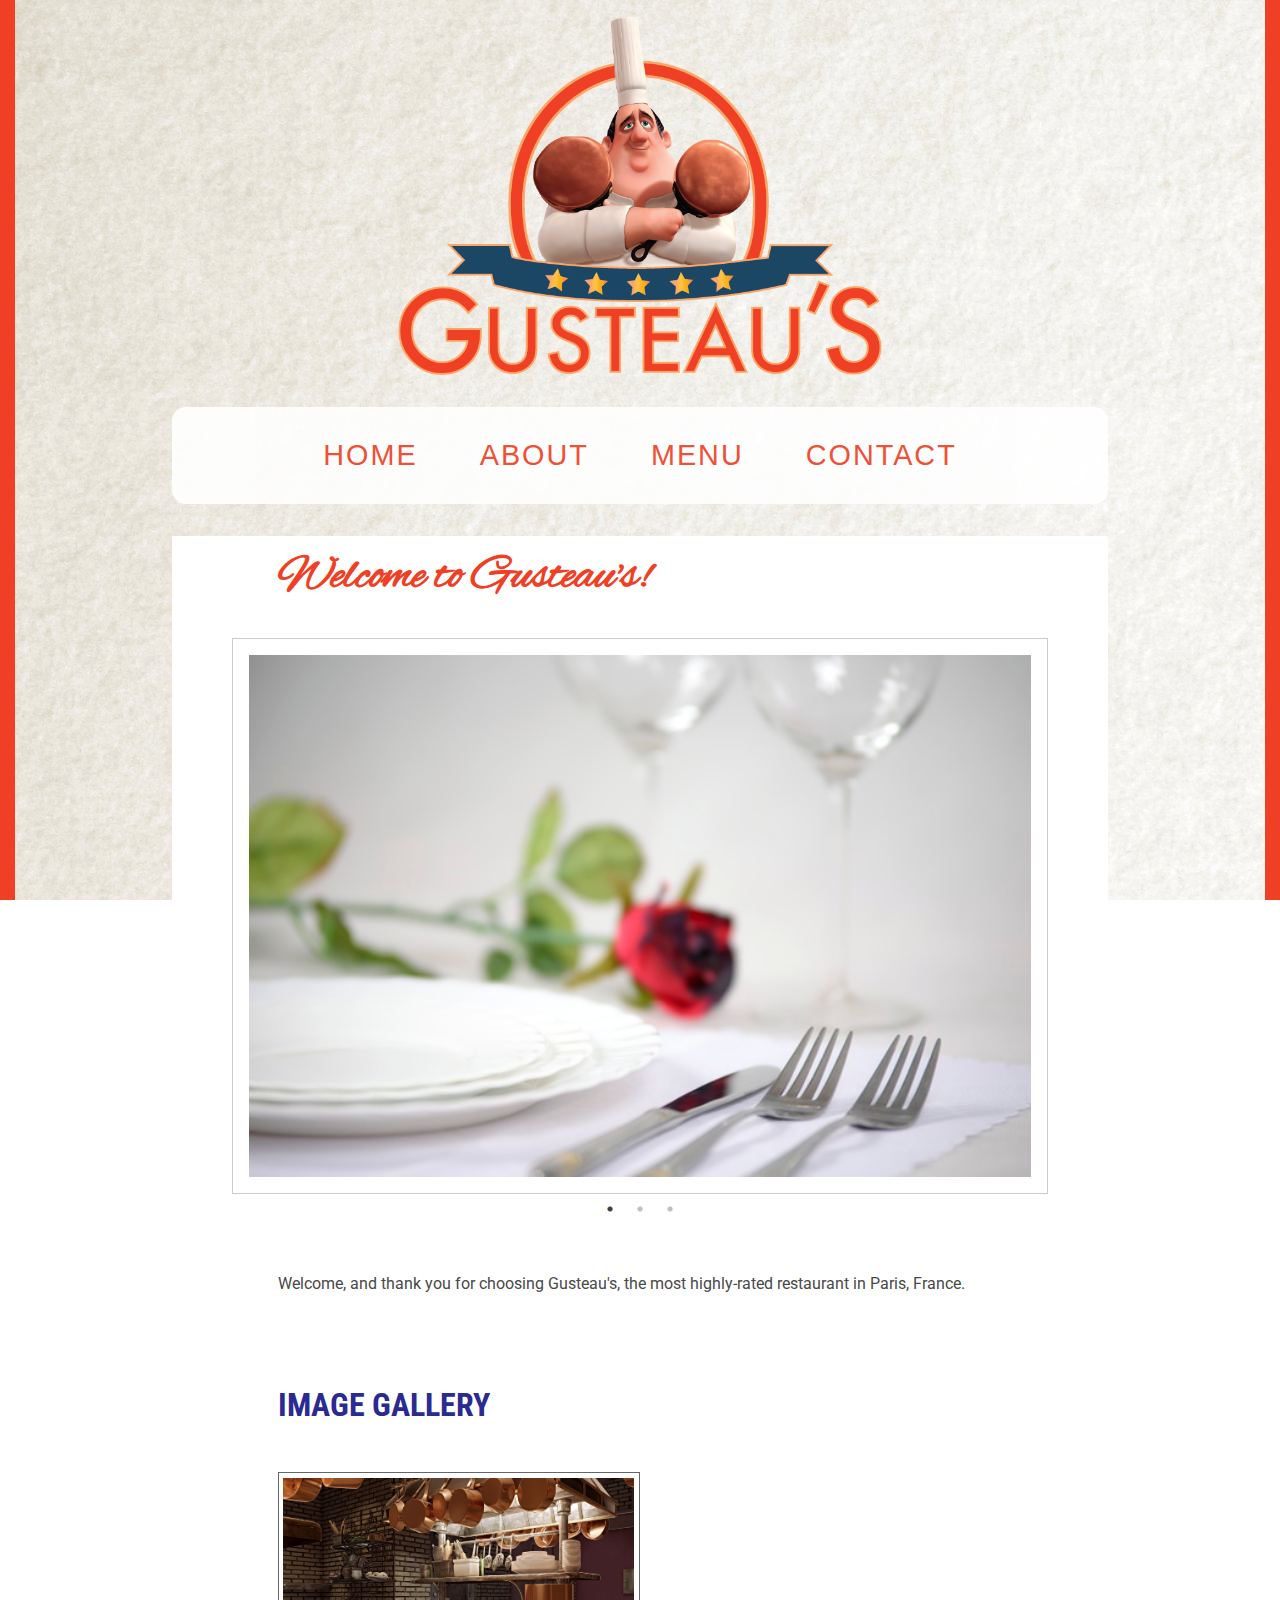
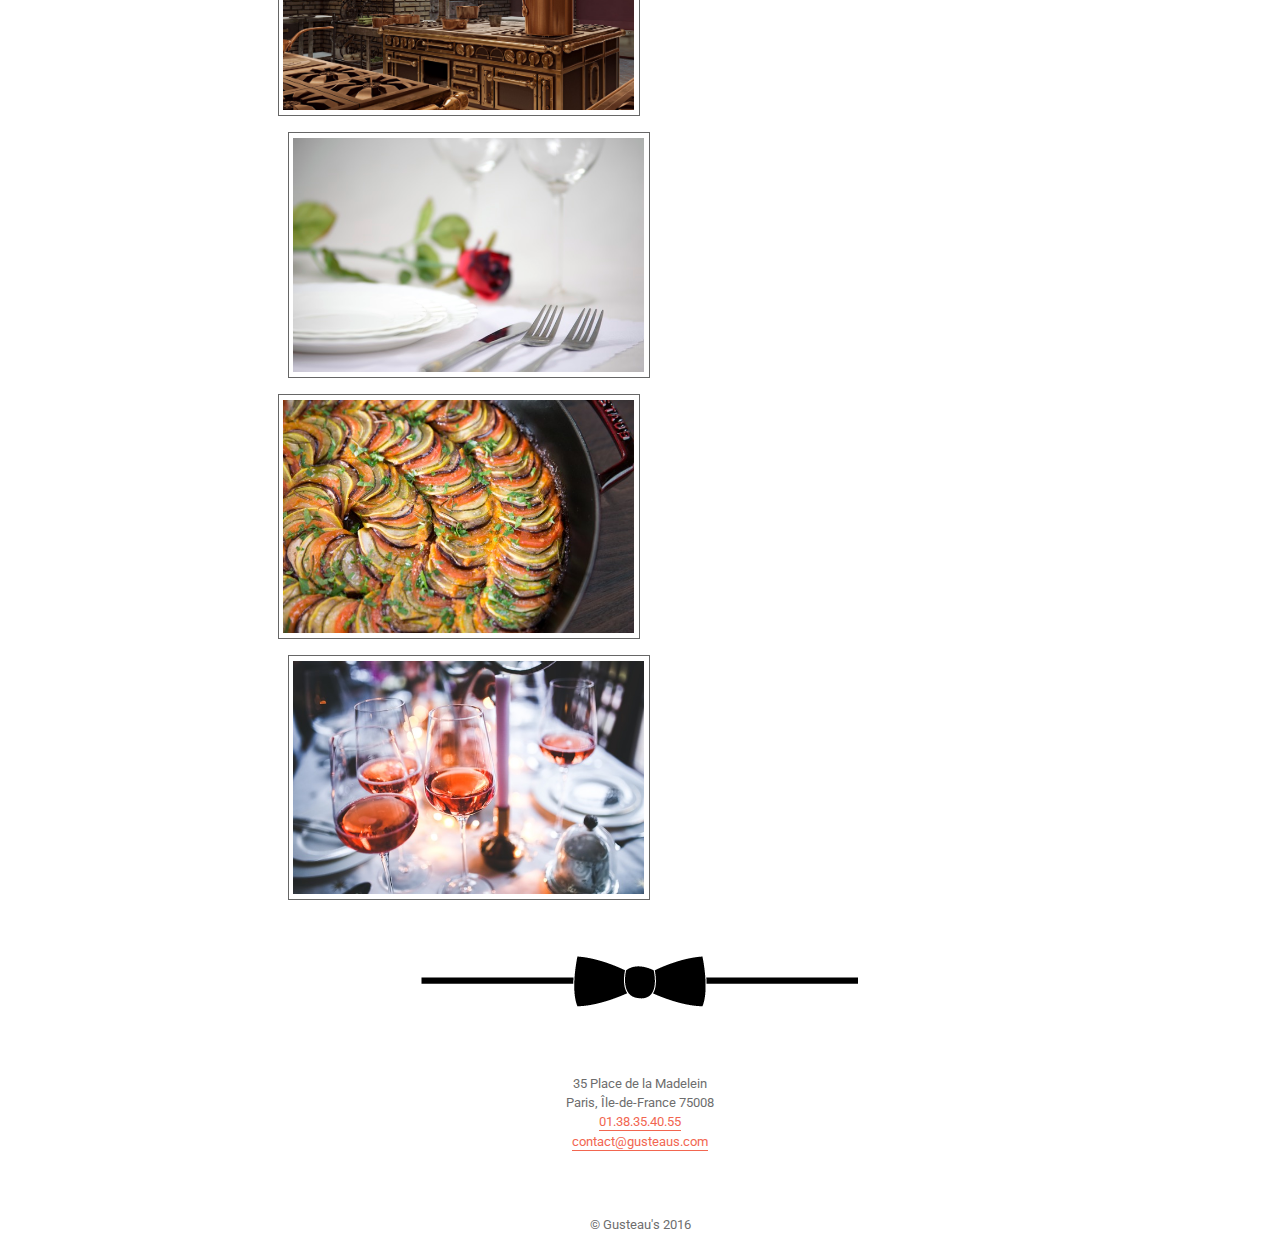
==== index.html @ 8653f1c6 "Add fontawesome, and create social media icons" ====
<!doctype html>
<html lang="en">
<head>
    <meta charset="utf-8">
    <title>Welcome to Gusteau's!</title>
    <meta name="description" content="">
    <meta name="viewport" content="width=device-width, initial-scale=1">

    <link href="https://fonts.googleapis.com/css?family=Roboto%7CRoboto+Condensed" rel="stylesheet">
    <link rel="stylesheet" href="css/vendor/normalize.min.css">
    <link rel="stylesheet" href="css/slick.css">
    <link rel="stylesheet" href="css/slick-theme.css">
    <link rel="stylesheet" href="css/font-awesome.min.css">
    <link rel="stylesheet" href="css/main.css">
</head>
<body>
    <!-- Full Width Colors -->
    <div id="left"></div>
    <div id="right"></div>
    <!-- End Full Width Colors -->
    <!-- Begin Header Wrapper -->
    <div class="headerwrapper">
        <header>
            <img class="logo" src="img/gusteaulogo.png" alt="Gusteau's Logo" title="Gusteau's Logo" />
            <h1 class="visuallyhidden">Gusteau's Fine Dining</h1>
        </header>
    </div>
    <!-- End Header Wrapper -->
    <!-- Begin Main Content Wrapper -->
    <div class="wrapper">
        <nav>
            <h2 class="visuallyhidden">Navigation</h2>
            <ul>
                <li><a href="index.html">Home</a></li>
                <li><a href="about.html">About</a></li>
                <li><a href="menu.html">Menu</a></li>
                <li><a href="contact.html">Contact</a></li>
            </ul>
        </nav>
        <main>
            <section class="copy">
                <h2>Welcome to Gusteau's!</h2>
            </section>
            <section>
                <h3 class="visuallyhidden">Image Gallery</h3>
                <div class="image-slider">
                    <div><img class="full" src="img/tablesetup.jpeg" alt="Inside Gusteau's kitchen" title="Inside Gusteau's kitchen" /></div>
                    <div><img class="full" src="img/ratatouille.jpg" alt="Inside Gusteau's kitchen" title="Inside Gusteau's kitchen" /></div>
                    <div><img class="full" src="img/wine-on-table.jpg" alt="Inside Gusteau's kitchen" title="Inside Gusteau's kitchen" /></div>
                </div>
            </section>
            <section class="copy">
                <p>Welcome, and thank you for choosing Gusteau's, the most highly-rated restaurant in Paris, France.</p>
            </section>
            <section class="images group">
                <h3>Image Gallery</h3>
                <article>
                    <h3 class="visuallyhidden">Inside Gusteau's kitchen</h3>
                    <img src="img/kitchen.jpg" alt="Inside Gusteau's kitchen" title="Inside Gusteau's kitchen" />
                </article>
                <article>
                    <h4 class="visuallyhidden">Beautiful table spread</h4>
                    <img class="rightimg" src="img/tablesetup.jpeg" alt="Elegantly set table" title="Elegantly set table" />
                </article>
                <article>
                    <h4 class="visuallyhidden">The famous Ratatouille</h4>
                    <img src="img/ratatouille.jpg" alt="Gusteau's best known dish, Ratatouille" title="Gusteau's best known dish, Ratatouille" />
                </article>
                <article>
                    <h4 class="visuallyhidden">Assortment of wines</h4>
                    <img class="rightimg" src="img/wine-on-table.jpg" alt="Wine glasses on a table" title="Wine glasses on a table" />
                </article>
            </section>
            <section>
                <h3 class="visuallyhidden">Bowtie Separator</h3>
                <img class="bowtie" src="img/bowtie.png" alt="Bowtie illustration" title="Bowtie illustration"/>
            </section>
        </main>
        <footer>
            <p class="footer-content">35 Place de la Madelein</p>
            <p class="footer-content">Paris, Île-de-France 75008</p>
            <p class="footer-content"><a href="tel:01.38.35.40.55">01.38.35.40.55</a></p>
            <p class="footer-content"><a href="#">contact@gusteaus.com</a></p>

            <ul>
                <li><a href="http://www.facebook.com"><i class="fa fa-facebook-official fa-3x"></i></a></li>
                <li><a href="http://www.twitter.com"><i class="fa fa-twitter-square fa-3x"></i></a></li>
                <li><a href="http://www.instagram.com"><i class="fa fa-instagram fa-3x"></i></a></li>
            </ul>

            <p>&copy; Gusteau's 2016</p>
        </footer>
    </div>
    <!-- End Main Content Wrapper -->


    <script src="js/jquery-3.1.0.min.js"></script>
    <script src="js/jquery.mixitup.js"></script>
    <script src="js/slick.min.js"></script>
    <script src="js/main.js"></script>
</body>
</html>
---- css/main.css ----
/* Colors:

Red: #ef4025
Dark Copper: #ba553a
Light Copper: #f58c66
Blue: #2a2a92

*/

html {
    box-sizing: border-box;
}

*,
*::before,
*::after {
    box-sizing: inherit;
}

@font-face {
    font-family: Alex;
    src: url("../fonts/AlexBrush-Regular.ttf");
}

body {
    background-image: url("../img/paper-bg.jpg");
    background-attachment: fixed;
}

.visuallyhidden {
    border: 0;
    clip: rect(0 0 0 0);
    height: 1px;
    margin: -1px;
    overflow: hidden;
    padding: 0;
    position: absolute;
    width: 1px;
}

.group::after {
    content: '';
    display: block;
    clear: both;
}

h2 {
    font-family: Alex;
    font-size: 4em;
    color: #ef4025;
    text-align: center;
    margin: 0;
}

@media all and (min-width: 600px) {
    h2 {
        font-size: 3em;
        text-align: left;
    }
}

h3 {
    font-family: "Roboto Condensed", sans-serif;
    text-transform: uppercase;
    color: #2a2a92;
    font-size: 2em;
    padding-top: 10px;
    text-align: center;
}

@media all and (min-width: 1100px) {
    h3 {
        text-align: left;
    }
}

h4 {
    font-family: "Roboto Condensed", sans-serif;
    text-transform: uppercase;
    color: #2a2a92;
    font-size: 1.3em;
    padding-top: 10px;
    text-align: center;
}

@media all and (min-width: 600px) {
    h4 {
        text-align: left;
    }
}

p {
    font-family: "Roboto", sans-serif;
    line-height: 1.5;
    color: #494949;
}

/******** Links ********/

a {
    color: #ef4025;
    text-decoration: none;
    border-bottom: 1px solid #ef4025;
    padding-bottom: 1px;
}

a:hover {
    color: #ba553a;
    border-bottom: 3px solid #ba553a;
}

/******** Wrappers ********/

.headerwrapper {
    width: 100%;
    margin-top: 1em;
}

.wrapper {
    max-width: 1000px;
    margin: auto;
}

/******** Logo ********/

.logo {
    max-width: 500px;
    width: 100%;
    display: block;
    margin: auto;
    padding: 0 0.5em;
}

/******** Navigation ********/

nav {
    margin: 40px 0 0 0;
    background-color: #ffffff;
    text-align: center;
    opacity: 0.9;
    border-radius: 14px;
    margin: 0.5em;
}

@media all and (min-width: 600px) {
    nav {
        margin: 2em;
    }
}

nav ul {
    list-style-type: none;
    padding-left: 0;
}

@media all and (min-width: 600px) {
    nav ul {
        padding: 2em 0 2em 0;
    }
}

nav ul li {
    font-size: 1.5em;
    letter-spacing: 1px;
    text-transform: uppercase;
    padding: 0.5em;
}

@media all and (min-width: 600px) {
    nav ul li {
        display: inline;
    }
}

@media all and (min-width: 1100px) {
    nav ul li {
        font-size: 1.8em;
        font-weight: 300;
        letter-spacing: 2px;
    }
}

nav a {
    border: none;
    padding: 0 0.5em 0 0.5em;
    transition: all 0.1s ease-in-out;
}

nav a:hover {
    border: none;
    background-color: #cccccc;
    padding-top: 1em;
    padding-bottom: 1em;
}

/******** Main Content ********/

main {
    background-color: #ffffff;
    max-width: 1000px;
    padding: 10px 15px;
    margin: 0.5em;
}

@media all and (min-width: 600px) {
    main {
        margin: 2em;
    }
}

section {
    width: 90%;
    margin: auto;
}

section + section {
    padding-top: 2em;
}

@media all and (min-width: 850px) {
    .copy {
        width: 80%;
    }
}

.images {
    width: 80%;
    margin: auto;
}

.images article img {
    max-width: 500px;
    border: 1px #666666 solid;
    padding: 0.3em;
    width: 100%;
}

.bowtie {
    display: block;
    max-width: 500px;
    width: 100%;
    margin: auto;
}

@media all and (min-width: 600px) {
    .images article img {
        max-width: 100%;
        border: 1px #666666 solid;
        padding: 0.3em;
        margin-top: 1em;
        width: 100%;
    }
}

@media all and (min-width: 1000px) {
    .images article img {
        max-width: 375px;
        border: 1px #666666 solid;
        padding: 0.3em;
        float: left;
        width: 50%;
        margin-top: 1em;
    }
    .rightimg {
        margin-left: 10px;
    }
}

/******** Footer ********/

footer {
    background-color: #ffffff;
    text-align: center;
    margin: 0.5em;
    opacity: 0.8;
    font-size: 0.8em;
}

.footer-content {
    padding: 0;
    margin: 0;
}

footer ul {
    list-style-type: none;
    padding-left: 0;
}

footer ul li {
    display: inline;
    padding: 0 5px;
}

footer ul li a {
    color: #ba553a;
    border: none;
}

footer ul li a:hover {
    color: #f58c66;
    border: none;
}

/******** Button ********/

.buttonwrapper {
    padding-top: 1em;
    display: inline-block;
}

.button {
    padding-top: 1em;
    display: inline-block;
}

.button + .button {
    padding-left: 1.5em;
}

.button a,
input[type=submit] {
    background-color: #eeeeee;
    border: 3px solid #ba553a;
    text-decoration: none;
    text-transform: uppercase;
    padding: 0.6em 2em;
    color: #ba553a;
    letter-spacing: 1px;
}

.button a:hover,
input[type=submit]:hover {
    border: 3px solid #f58c66;
    background-color: #f58c66;
    color: white;
}

input[type=submit] {
    max-width: 200px;
    margin: auto;
    margin-top: 20px;
}

/******** Full-width Colors ********/

#left,
#right {
    background: none;
}

@media all and (min-width: 1100px) {
    #left,
    #right {
        background: #ef4025;
        position: fixed;
        top: 0;
        bottom: 0;
        width: 15px;
    }

    #left {
        left: 0;
    }

    #right {
        right: 0;
    }
}

/********* INDEX ONLY *********/

.image-slider img {
    border: 1px solid #cccccc;
    padding: 1em;
}

.full {
    width: 100%;
}

/********* ABOUT PAGE *********/

.photo {
    width: 100%;
}

@media all and (min-width: 600px) {
    .photo {
        max-width: 300px;
        float: right;
        padding: 10px;
        border: 1px solid #cccccc;
        margin-left: 20px;
    }
}

figure img {
    border: 1px #cccccc solid;
    padding: 10px;
    width: 100%;
}

figcaption {
    margin: 1em 0;
    text-align: center;
    font-style: italic;
}

/********* CONTACT PAGE *********/

.hours {
    font-family: "Roboto", sans-serif;
    line-height: 1.5;
    color: #494949;
}

form {
    width: 100%;
    margin: auto;
    max-width: 500px;
    border: 1px solid #cccccc;
    padding: 20px;
    margin-bottom: 2em;
}

label {
    margin-bottom: 5px;
}

form input,
form textarea {
    display: block;
    margin: 5px 0 10px 0;
    border: 1px solid #cccccc;
    padding: 10px;
    width: 100%;
}

/********* MENU PAGE *********/

.menu-name {
    text-align: center;
}

.menu-price {
    text-align: center;
}

@media all and (min-width: 1100px) {
    .menu-name {
        float: left;
    }

    .menu-price {
        float: right;
    }
}

.name {
    float: left;
    font-weight: 300;
    font-family: "Roboto Condensed", sans-serif;
    text-transform: uppercase;
    font-size: 1.2em;
}

.price {
    float: right;
    font-family: "Roboto Condensed", sans-serif;
    font-size: 1.2em;
}

.food-desc {
    clear: both;
    max-width: 80%;
}


/****** MIX IT UP MENU ******/

/* overall container */

.mix-it-up-container {
    padding: 2%;
}

.mix-it-up-container label {
    font-family: "Roboto", sans-serif;
    font-weight: 300;
    text-align: center;
    margin: 1em 0.4em 0 0;
    display: block;
    padding-bottom: 1em;
}

.mix-it-up-container button {
    display: inline-block;
    padding: 0.4em 0.8em;
    margin-bottom: 0.4em;
    background: #666666;
    border: 0;
    color: #dddddd;
    font-weight: 300;
    border-radius: 4px;
    cursor: pointer;
}

@media all and (min-width: 600px) {
    .mix-it-up-container button {
        font-size: 1.3em;
    }
}

@media all and (min-width: 1100px) {
    .mix-it-up-container button {
        font-size: 1.15em;
    }
}

.mix-it-up-container button.active {
    background: red;
}

.mix-it-up-container button:focus {
    outline: 0 none;
}

/* individual categories */

.drinks {
    border-right: 4px solid gold;
}

.wine {
    border-right: 4px solid red;
}

.appetizers {
    border-right: 4px solid green;
}

.entrees {
    border-right: 4px solid blue;
}

.desserts {
    border-right: 4px solid brown;
}

/* container for the content */

.mix-it-content-container {
    padding: 2% 2% 0;
    text-align: justify;
    background: #eaeaea;
}

.mix-it-content-container .mix,
.mix-it-content-container .gap {
    display: inline-block;
    width: 49%;
    height: auto;
}

.mix-it-content-container .mix {
    padding: 1%;
    background: #ffffff;
    border-radius: 15px;
    margin-bottom: 2%;
    display: none;
}

@media all and (min-width: 420px) {
    .mix-it-content-container .mix,
    .mix-it-content-container .gap {
        width: 32%;
    }
}

@media all and (min-width: 640px) {
    .mix-it-content-container .mix,
    .mix-it-content-container .gap {
        width: 23.5%;
    }
}
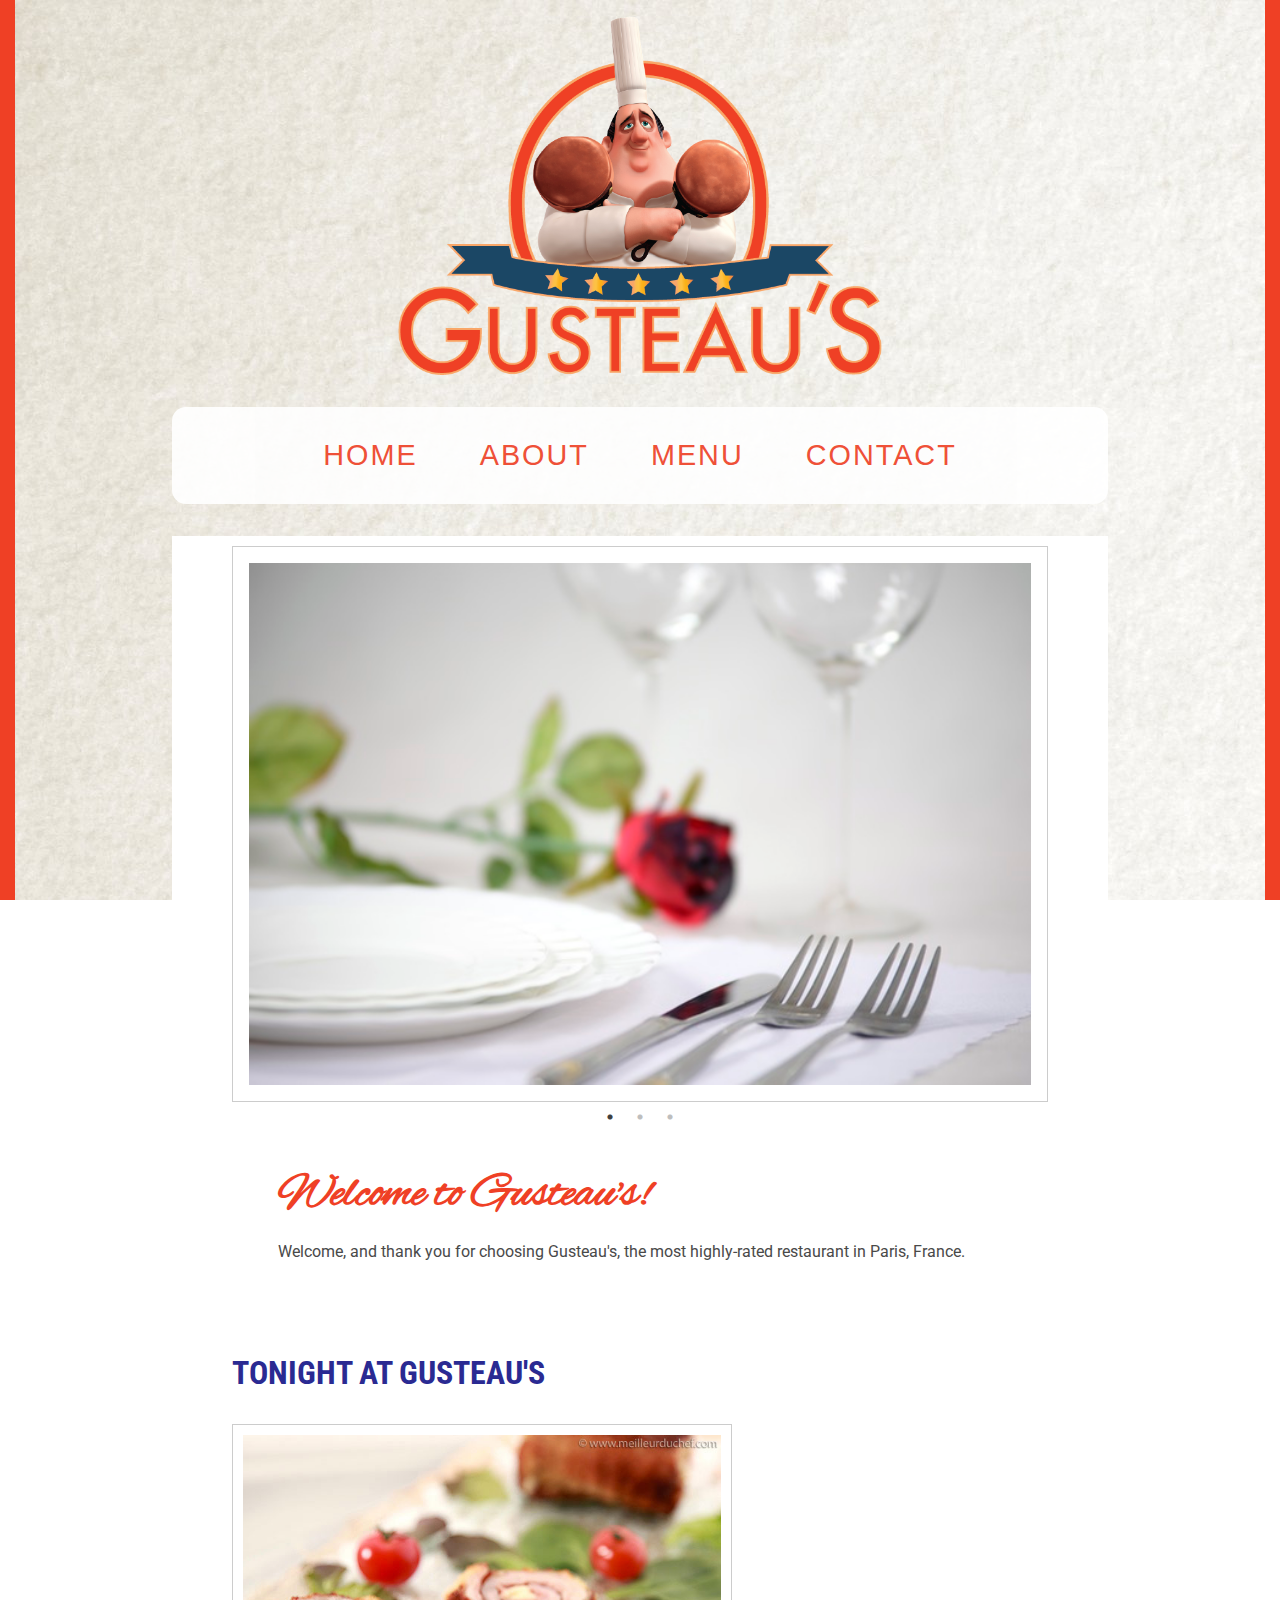
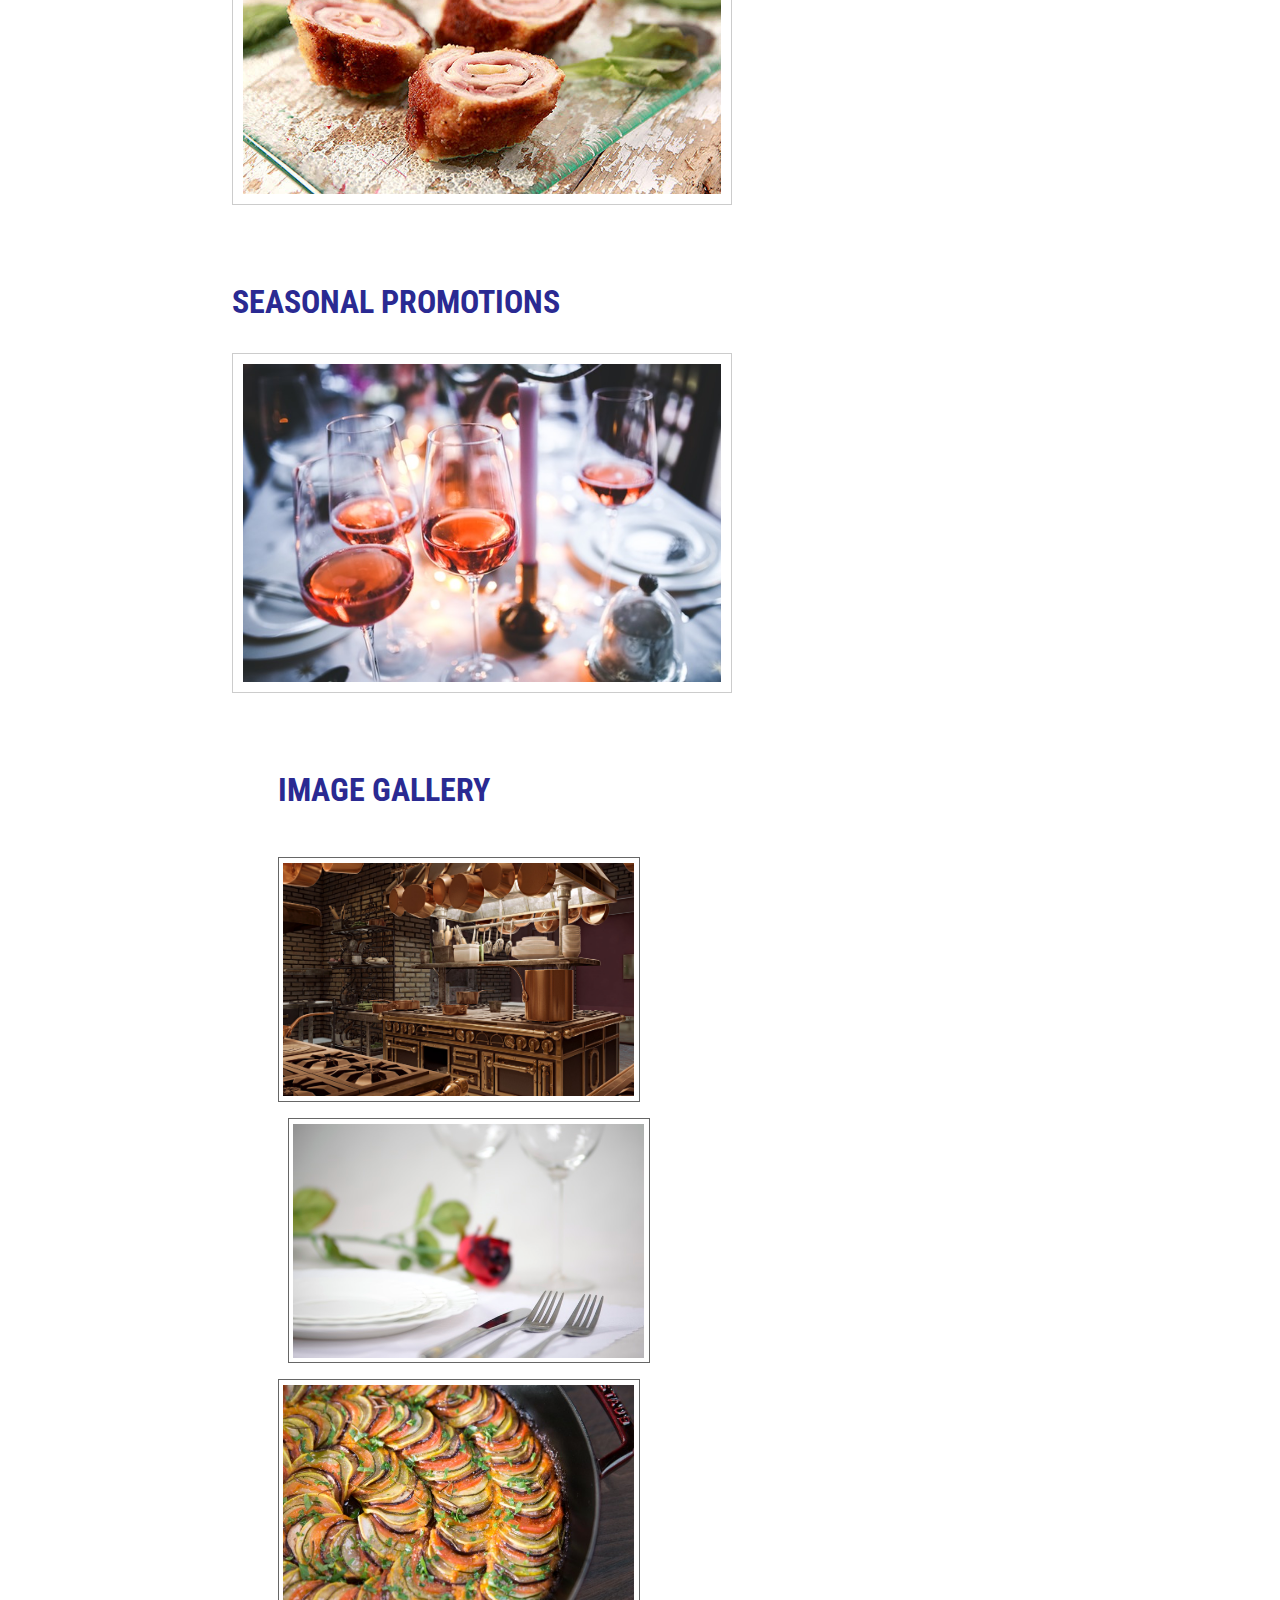
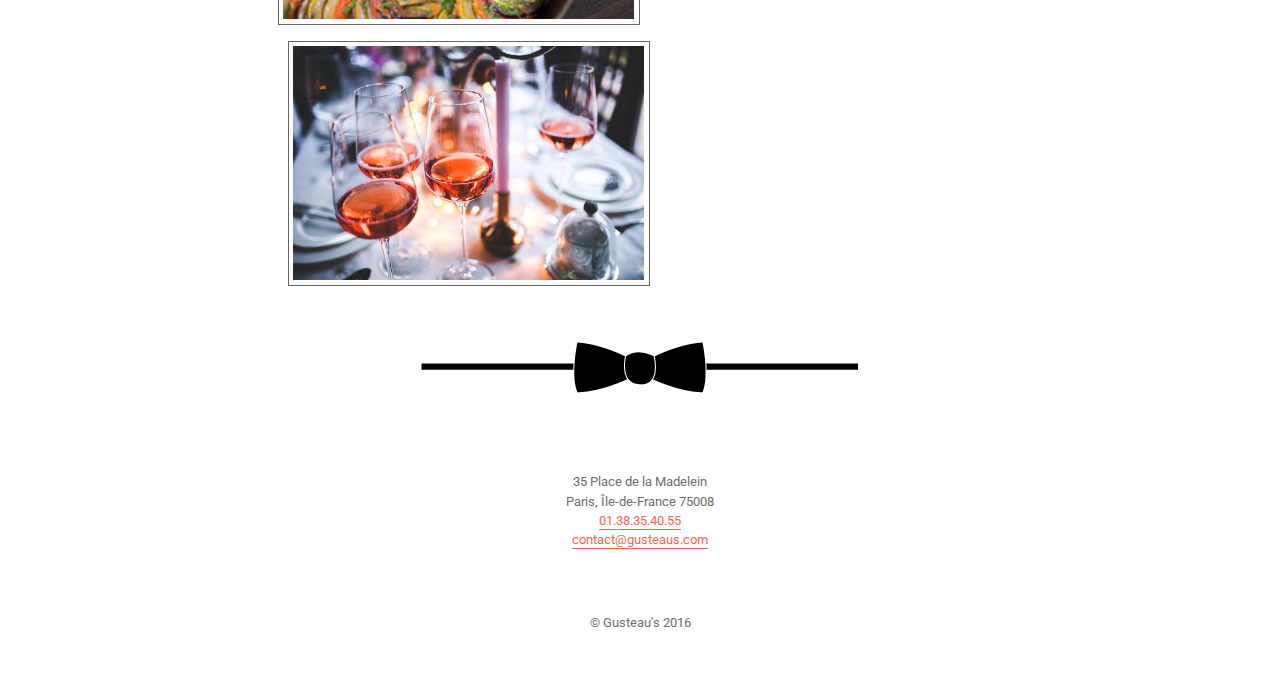
==== commit 6a9e5f42: "Add "Tonight" and "Promos" to Index page" ====
--- a/index.html
+++ b/index.html
@@ -38,11 +38,8 @@
             </ul>
         </nav>
         <main>
-            <section class="copy">
-                <h2>Welcome to Gusteau's!</h2>
-            </section>
             <section>
-                <h3 class="visuallyhidden">Image Gallery</h3>
+                <h2 class="visuallyhidden">Image Gallery</h2>
                 <div class="image-slider">
                     <div><img class="full" src="img/tablesetup.jpeg" alt="Inside Gusteau's kitchen" title="Inside Gusteau's kitchen" /></div>
                     <div><img class="full" src="img/ratatouille.jpg" alt="Inside Gusteau's kitchen" title="Inside Gusteau's kitchen" /></div>
@@ -50,7 +47,32 @@
                 </div>
             </section>
             <section class="copy">
+                <h2>Welcome to Gusteau's!</h2>
                 <p>Welcome, and thank you for choosing Gusteau's, the most highly-rated restaurant in Paris, France.</p>
+            </section>
+
+
+
+            <section>
+                <h3>Tonight at Gusteau's</h3>
+                <div class="showcase-wrapper">
+                    <img src="img/cordonbleu.jpg" alt="wine">
+                    <div class="text-overlay">
+                        <p>Chef's Recommendation:</p>
+                        <p><span class="bold">Veal Cordon Bleu</span></p>
+                    </div>
+                </div>
+            </section>
+            <section>
+                <h3>Seasonal Promotions</h3>
+                <div class="showcase-wrapper">
+                    <img src="img/wine-on-table.jpg" alt="wine">
+                    <div class="text-overlay">
+                        <p>Buy 2 hor d'Oeuvres</p>
+                        <p>get a</p>
+                        <p><span class="bold">FREE GLASS OF WINE </span></p>
+                    </div>
+                </div>
             </section>
             <section class="images group">
                 <h3>Image Gallery</h3>
--- a/css/main.css
+++ b/css/main.css
@@ -269,11 +269,18 @@
 /******** Footer ********/
 
 footer {
+    padding: 1em;
     background-color: #ffffff;
     text-align: center;
-    margin: 0.5em;
     opacity: 0.8;
     font-size: 0.8em;
+    margin: 0.6em;
+}
+
+@media all and (min-width: 600px) {
+    footer {
+        margin: 2.4em;
+    }
 }
 
 .footer-content {
@@ -376,6 +383,49 @@
 
 .full {
     width: 100%;
+}
+
+.showcase-wrapper {
+    position: relative;
+}
+
+.showcase-wrapper img {
+    max-width: 500px;
+    border: 1px solid #cccccc;
+    padding: 10px;
+    width: 100%;
+}
+
+.text-overlay {
+    position: absolute;
+    top: 0;
+    bottom: 0;
+    left: 0;
+    right: 0;
+    margin: 0;
+    padding: 2em 1em;
+    background: rgba(29, 106, 154, 0.72);
+    text-align: center;
+    visibility: hidden;
+    opacity: 0;
+    font-size: 1.5em;
+}
+
+.showcase-wrapper:hover .text-overlay {
+    visibility: visible;
+    opacity: 1;
+}
+
+.text-overlay p {
+    color: #ffffff;
+    margin: 0;
+}
+
+.bold {
+    font-weight: bold;
+    text-transform: uppercase;
+    border-bottom: 1px solid white;
+    color: #ffffff;
 }
 
 /********* ABOUT PAGE *********/
@@ -513,7 +563,7 @@
 
 @media all and (min-width: 1100px) {
     .mix-it-up-container button {
-        font-size: 1.15em;
+        font-size: 1em;
     }
 }
 
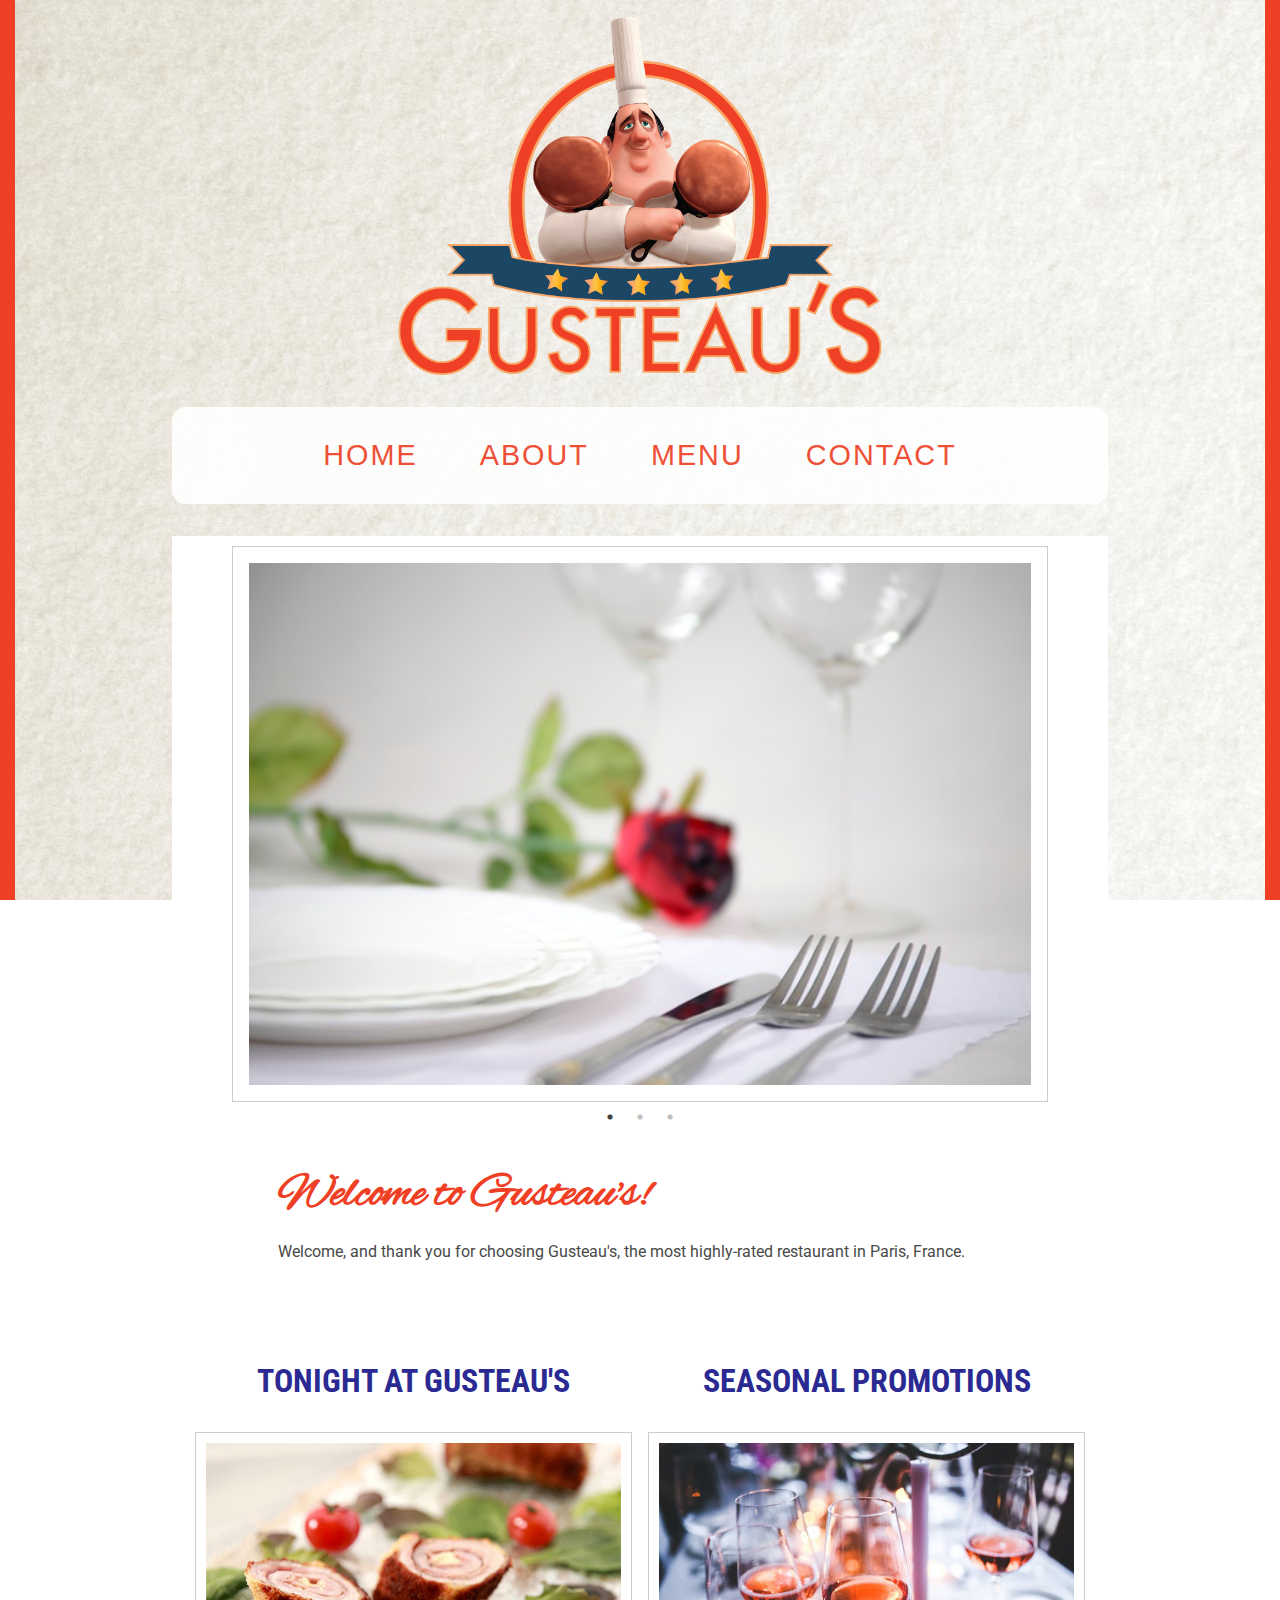
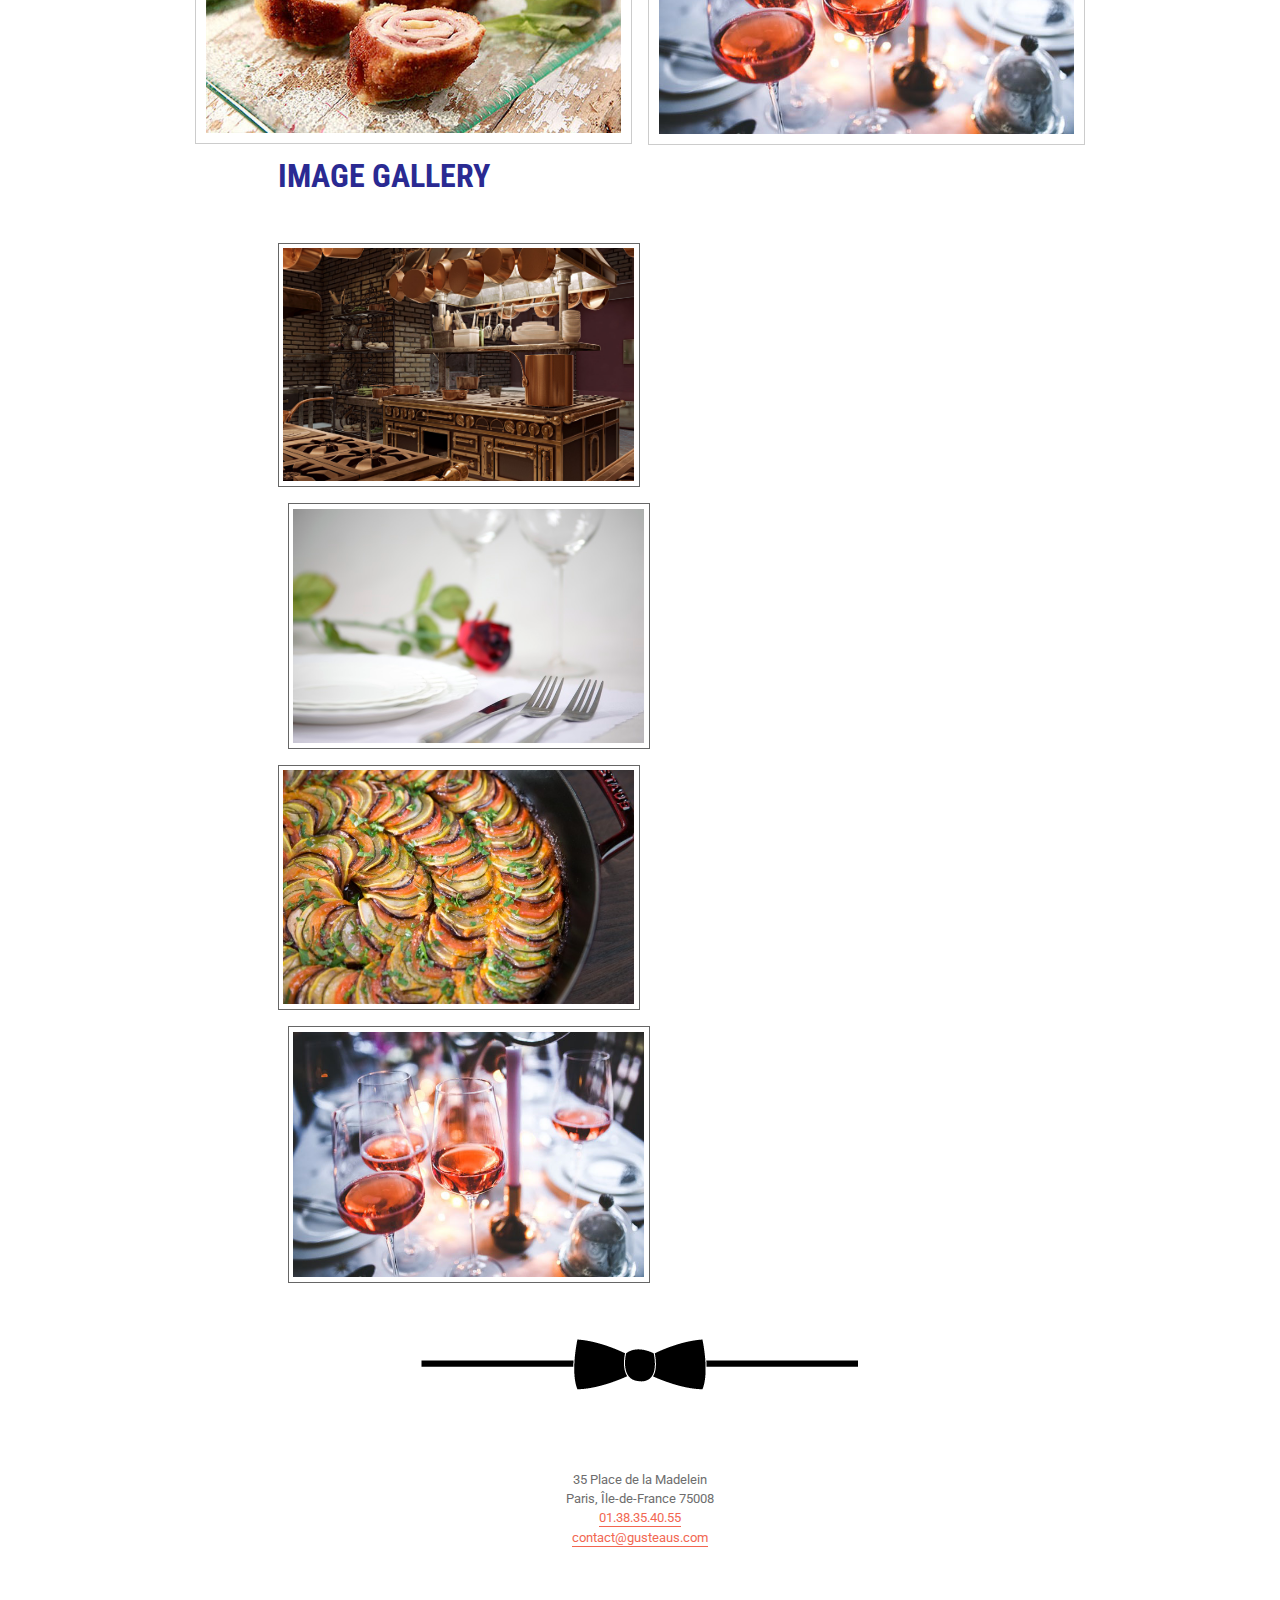
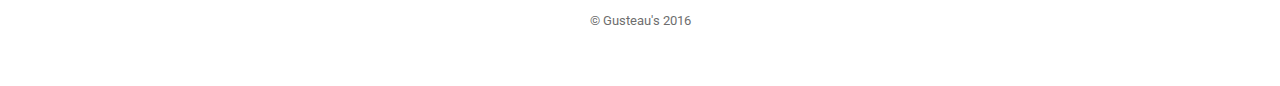
==== commit afbca062: "Add media queries to Promo + Dish on Index" ====
--- a/index.html
+++ b/index.html
@@ -53,7 +53,7 @@
 
 
 
-            <section>
+            <section class="promotional">
                 <h3>Tonight at Gusteau's</h3>
                 <div class="showcase-wrapper">
                     <img src="img/cordonbleu.jpg" alt="wine">
@@ -63,7 +63,7 @@
                     </div>
                 </div>
             </section>
-            <section>
+            <section class="promotional">
                 <h3>Seasonal Promotions</h3>
                 <div class="showcase-wrapper">
                     <img src="img/wine-on-table.jpg" alt="wine">
--- a/css/main.css
+++ b/css/main.css
@@ -389,11 +389,38 @@
     position: relative;
 }
 
+@media all and (min-width: 1100px) {
+    .promotional {
+        width: calc(100% / 2 - 1em);
+        float: left;
+        margin: 0.5em;
+    }
+}
+
+@media all and (min-width: 1100px) {
+    .promotional h3 {
+        text-align: center;
+    }
+}
+
 .showcase-wrapper img {
     max-width: 500px;
     border: 1px solid #cccccc;
     padding: 10px;
     width: 100%;
+}
+
+@media all and (min-width: 600px) {
+    .showcase-wrapper img {
+        display: block;
+        margin: auto;
+    }
+}
+
+@media all and (min-width: 1100px) {
+    .showcase-wrapper img {
+        display: inline-block;
+    }
 }
 
 .text-overlay {
@@ -403,12 +430,33 @@
     left: 0;
     right: 0;
     margin: 0;
-    padding: 2em 1em;
+    padding: 2.5em 1em;
     background: rgba(29, 106, 154, 0.72);
     text-align: center;
     visibility: hidden;
     opacity: 0;
-    font-size: 1.5em;
+    font-size: 1.2em;
+    letter-spacing: 1px;
+}
+
+@media all and (min-width: 600px) {
+    .text-overlay {
+        font-size: 2.5em;
+        padding: 2.1em 1em;
+        width: 83%;
+        display: block;
+        margin: auto;
+    }
+}
+
+@media all and (min-width: 1100px) {
+    .text-overlay {
+        font-size: 2em;
+        padding: 2.5em 1em;
+        width: 100%;
+        display: block;
+        margin: auto;
+    }
 }
 
 .showcase-wrapper:hover .text-overlay {
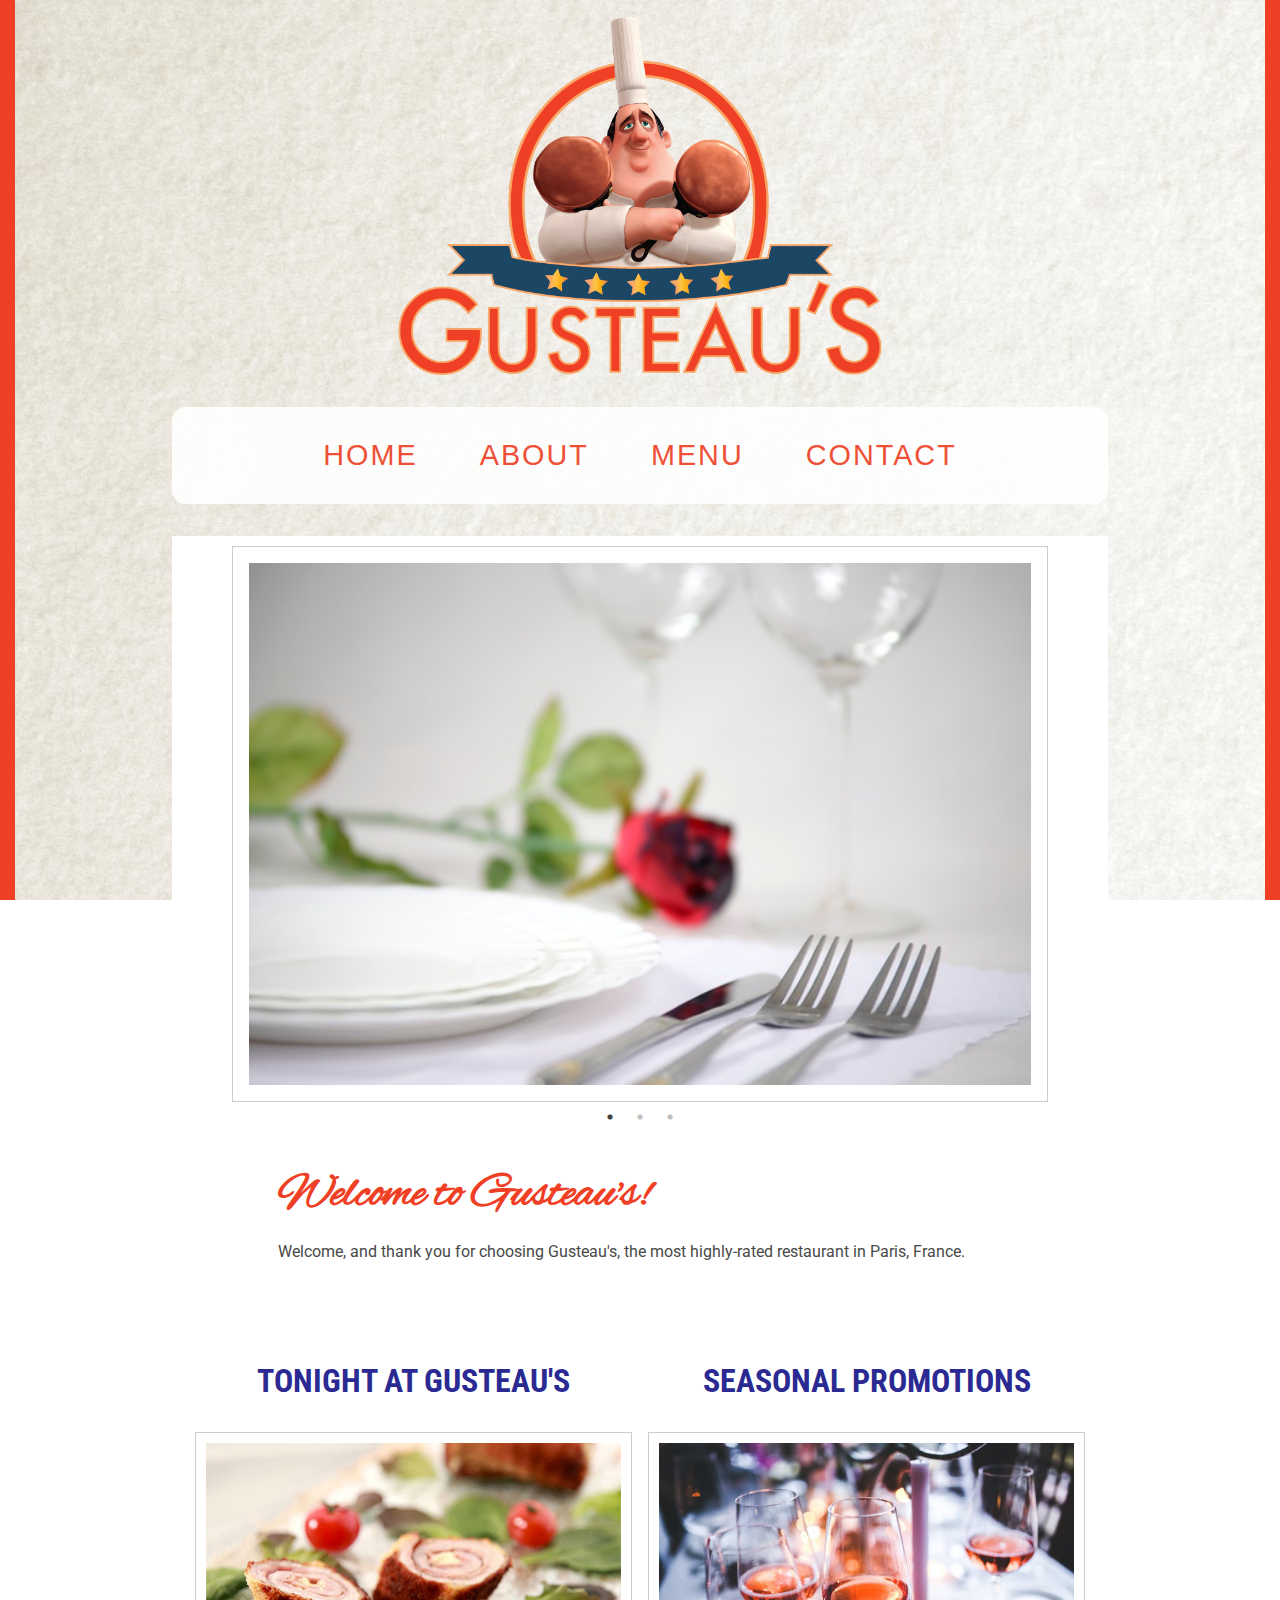
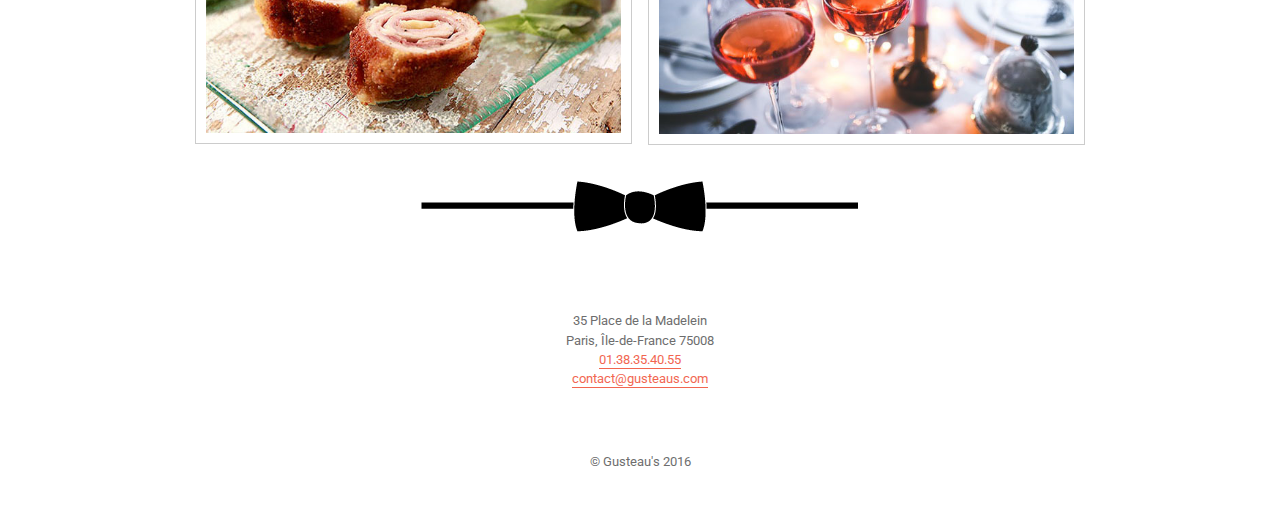
==== commit 3a6a9dfe: "Remove image gallery from index page" ====
--- a/index.html
+++ b/index.html
@@ -56,7 +56,7 @@
             <section class="promotional">
                 <h3>Tonight at Gusteau's</h3>
                 <div class="showcase-wrapper">
-                    <img src="img/cordonbleu.jpg" alt="wine">
+                    <img src="img/cordonbleu.jpg" alt="A delicious display of Veal Cordon Bleu" title="A delicious display of Veal Cordon Bleu" />
                     <div class="text-overlay">
                         <p>Chef's Recommendation:</p>
                         <p><span class="bold">Veal Cordon Bleu</span></p>
@@ -66,32 +66,13 @@
             <section class="promotional">
                 <h3>Seasonal Promotions</h3>
                 <div class="showcase-wrapper">
-                    <img src="img/wine-on-table.jpg" alt="wine">
+                    <img src="img/wine-on-table.jpg" alt="A display of wine on a table." title="A display of wine on a table." />
                     <div class="text-overlay">
                         <p>Buy 2 hor d'Oeuvres</p>
                         <p>get a</p>
                         <p><span class="bold">FREE GLASS OF WINE </span></p>
                     </div>
                 </div>
-            </section>
-            <section class="images group">
-                <h3>Image Gallery</h3>
-                <article>
-                    <h3 class="visuallyhidden">Inside Gusteau's kitchen</h3>
-                    <img src="img/kitchen.jpg" alt="Inside Gusteau's kitchen" title="Inside Gusteau's kitchen" />
-                </article>
-                <article>
-                    <h4 class="visuallyhidden">Beautiful table spread</h4>
-                    <img class="rightimg" src="img/tablesetup.jpeg" alt="Elegantly set table" title="Elegantly set table" />
-                </article>
-                <article>
-                    <h4 class="visuallyhidden">The famous Ratatouille</h4>
-                    <img src="img/ratatouille.jpg" alt="Gusteau's best known dish, Ratatouille" title="Gusteau's best known dish, Ratatouille" />
-                </article>
-                <article>
-                    <h4 class="visuallyhidden">Assortment of wines</h4>
-                    <img class="rightimg" src="img/wine-on-table.jpg" alt="Wine glasses on a table" title="Wine glasses on a table" />
-                </article>
             </section>
             <section>
                 <h3 class="visuallyhidden">Bowtie Separator</h3>
--- a/css/main.css
+++ b/css/main.css
@@ -38,12 +38,6 @@
     width: 1px;
 }
 
-.group::after {
-    content: '';
-    display: block;
-    clear: both;
-}
-
 h2 {
     font-family: Alex;
     font-size: 4em;
@@ -223,47 +217,11 @@
     }
 }
 
-.images {
-    width: 80%;
-    margin: auto;
-}
-
-.images article img {
-    max-width: 500px;
-    border: 1px #666666 solid;
-    padding: 0.3em;
-    width: 100%;
-}
-
 .bowtie {
     display: block;
     max-width: 500px;
     width: 100%;
     margin: auto;
-}
-
-@media all and (min-width: 600px) {
-    .images article img {
-        max-width: 100%;
-        border: 1px #666666 solid;
-        padding: 0.3em;
-        margin-top: 1em;
-        width: 100%;
-    }
-}
-
-@media all and (min-width: 1000px) {
-    .images article img {
-        max-width: 375px;
-        border: 1px #666666 solid;
-        padding: 0.3em;
-        float: left;
-        width: 50%;
-        margin-top: 1em;
-    }
-    .rightimg {
-        margin-left: 10px;
-    }
 }
 
 /******** Footer ********/
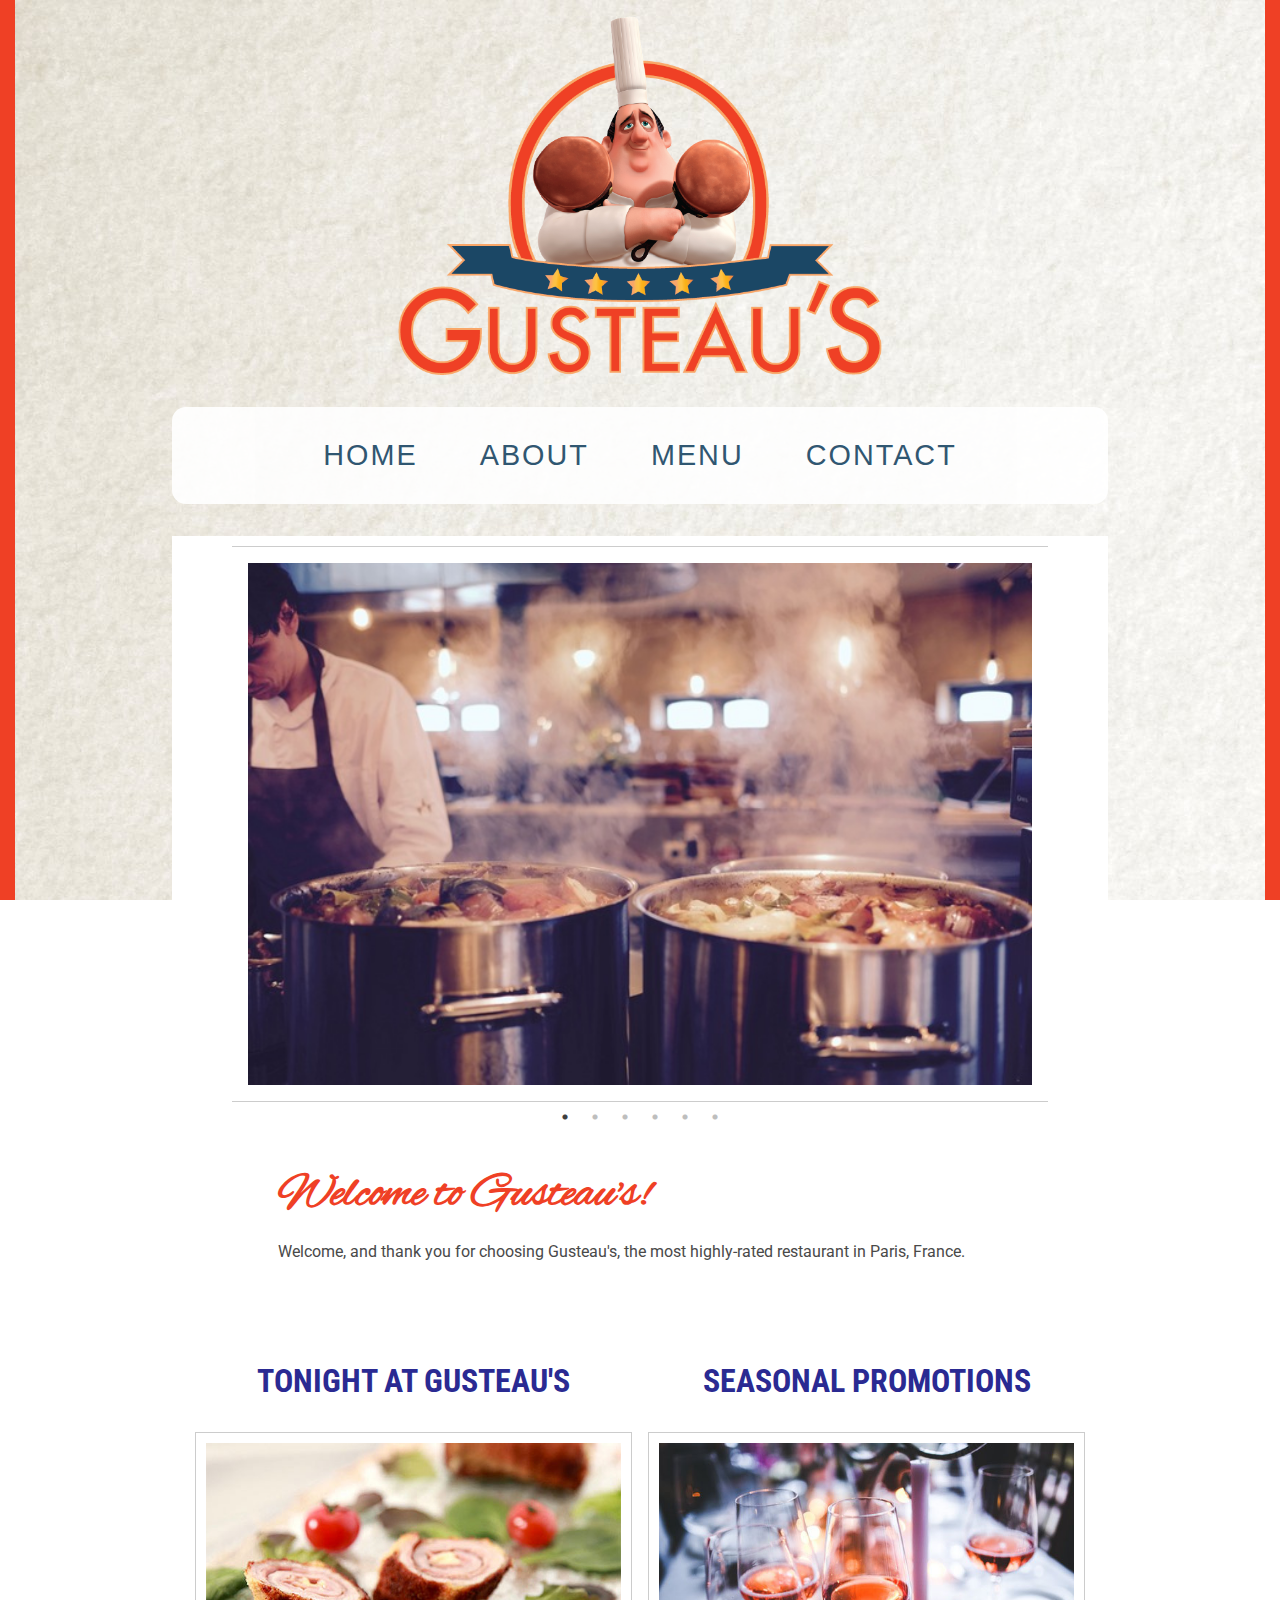
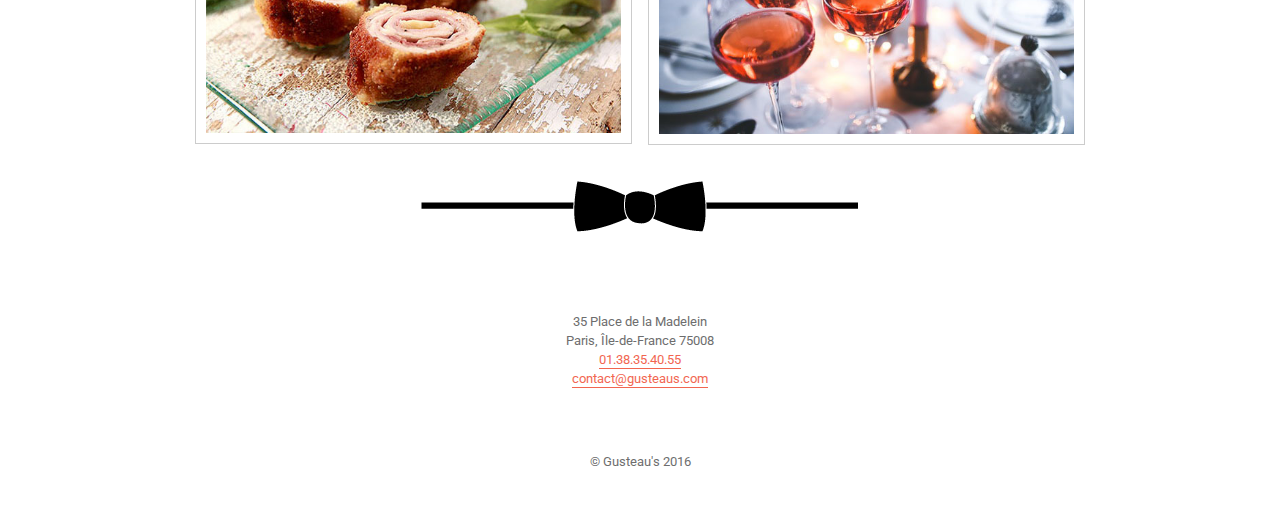
==== commit 7c35e556: "Add images for image slider" ====
--- a/index.html
+++ b/index.html
@@ -41,18 +41,30 @@
             <section>
                 <h2 class="visuallyhidden">Image Gallery</h2>
                 <div class="image-slider">
-                    <div><img class="full" src="img/tablesetup.jpeg" alt="Inside Gusteau's kitchen" title="Inside Gusteau's kitchen" /></div>
-                    <div><img class="full" src="img/ratatouille.jpg" alt="Inside Gusteau's kitchen" title="Inside Gusteau's kitchen" /></div>
-                    <div><img class="full" src="img/wine-on-table.jpg" alt="Inside Gusteau's kitchen" title="Inside Gusteau's kitchen" /></div>
+                    <div>
+                        <img class="full" src="img/soups.jpeg" alt="Soups cooking." title="Soups cooking." />
+                    </div>
+                    <div>
+                        <img class="full" src="img/ratatouille.jpg" alt="The famous Ratatouille dish." title="The famous Ratatouille dish." />
+                    </div>
+                    <div>
+                        <img class="full" src="img/kitchen.jpg" alt="Inside Gusteau's kitchen" title="Inside Gusteau's kitchen" />
+                    </div>
+                    <div>
+                        <img class="full" src="img/paris.jpeg" alt="A cute mouse looking at Paris." title="A cute mouse looking at Paris." />
+                    </div>
+                    <div>
+                        <img class="full" src="img/table-of-wine.jpg" alt="A wine display." title="A wine display." />
+                    </div>
+                    <div>
+                        <img class="full" src="img/pasta-plate.jpg" alt="A delicious pasta dish." title="A delicious pasta dish." />
+                    </div>
                 </div>
             </section>
             <section class="copy">
                 <h2>Welcome to Gusteau's!</h2>
                 <p>Welcome, and thank you for choosing Gusteau's, the most highly-rated restaurant in Paris, France.</p>
             </section>
-
-
-
             <section class="promotional">
                 <h3>Tonight at Gusteau's</h3>
                 <div class="showcase-wrapper">
--- a/css/main.css
+++ b/css/main.css
@@ -178,13 +178,15 @@
     border: none;
     padding: 0 0.5em 0 0.5em;
     transition: all 0.1s ease-in-out;
+    color: #1b4765;
 }
 
 nav a:hover {
     border: none;
-    background-color: #cccccc;
+    background-color: #eeeeee;
     padding-top: 1em;
     padding-bottom: 1em;
+    color: #faab64;
 }
 
 /******** Main Content ********/
@@ -233,6 +235,7 @@
     opacity: 0.8;
     font-size: 0.8em;
     margin: 0.6em;
+    border-radius: 15px;
 }
 
 @media all and (min-width: 600px) {
@@ -335,7 +338,8 @@
 /********* INDEX ONLY *********/
 
 .image-slider img {
-    border: 1px solid #cccccc;
+    border-top: 1px solid #cccccc;
+    border-bottom: 1px solid #cccccc;
     padding: 1em;
 }
 
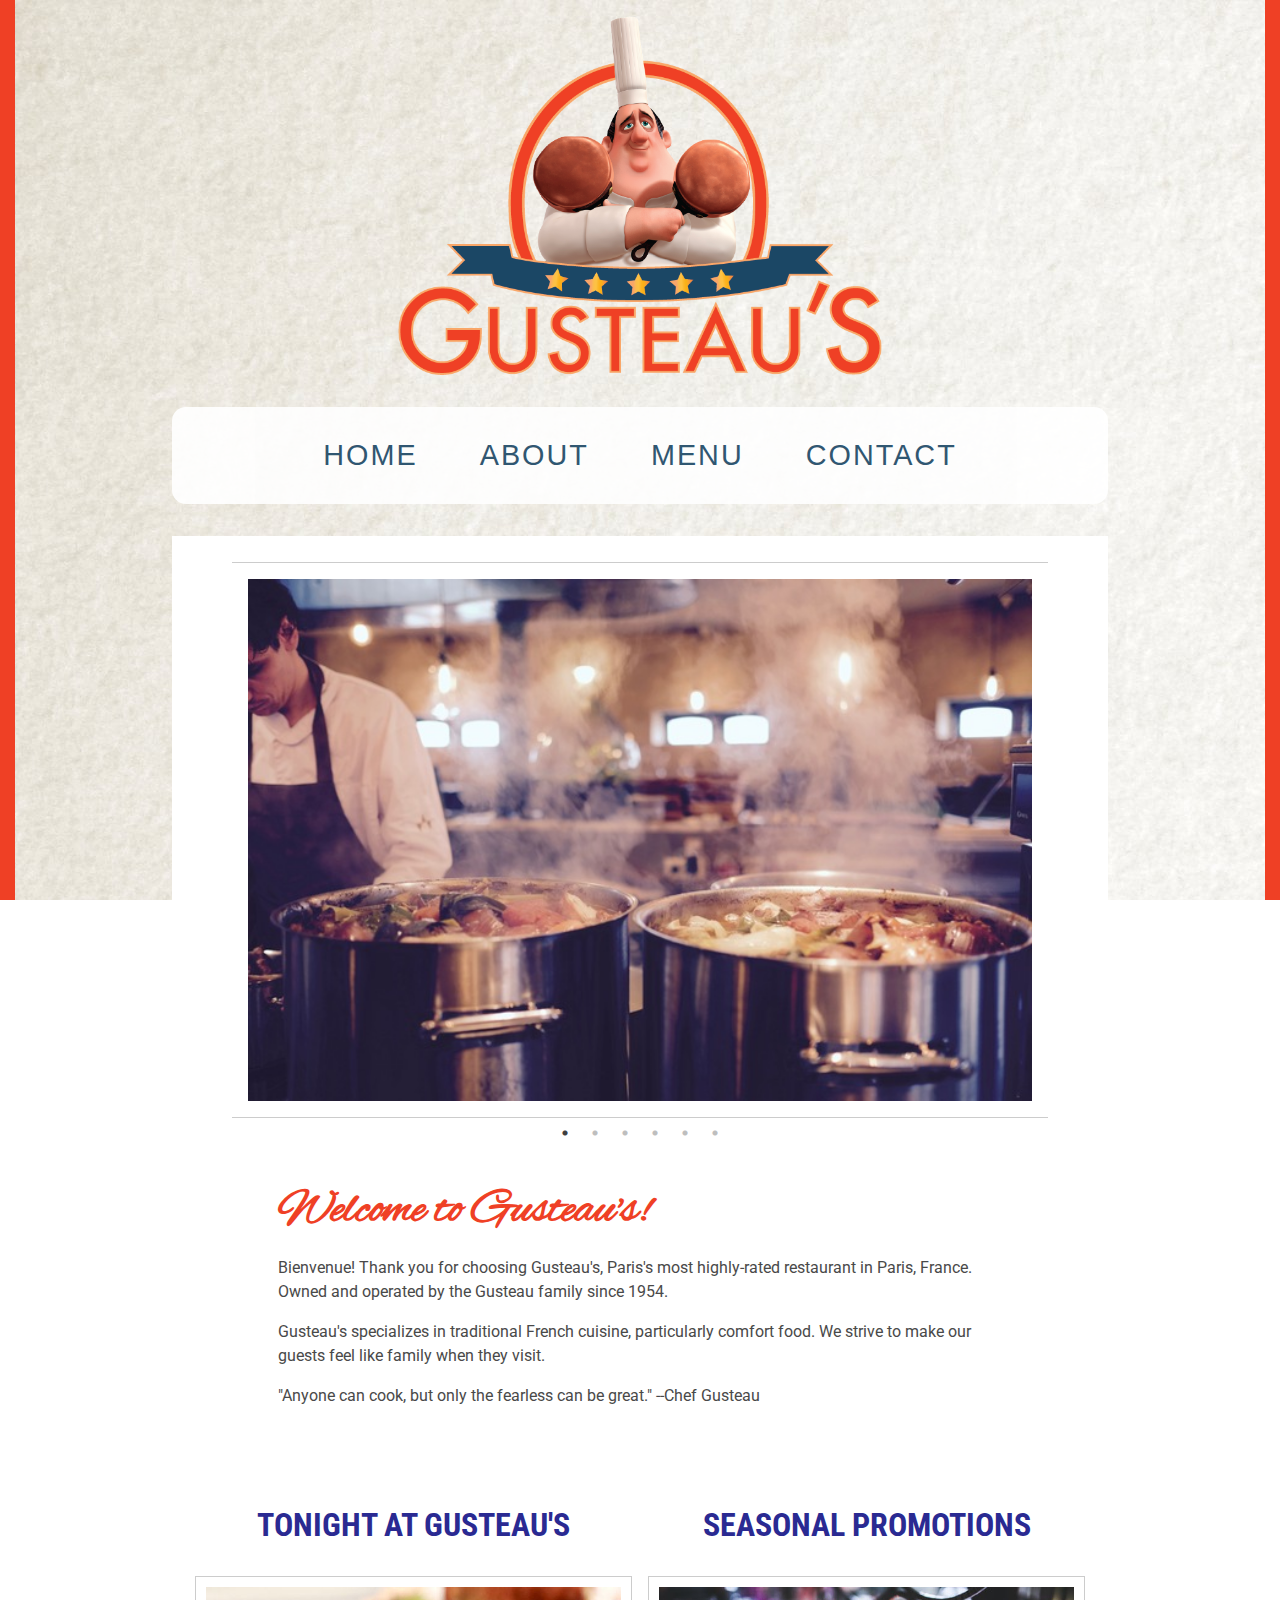
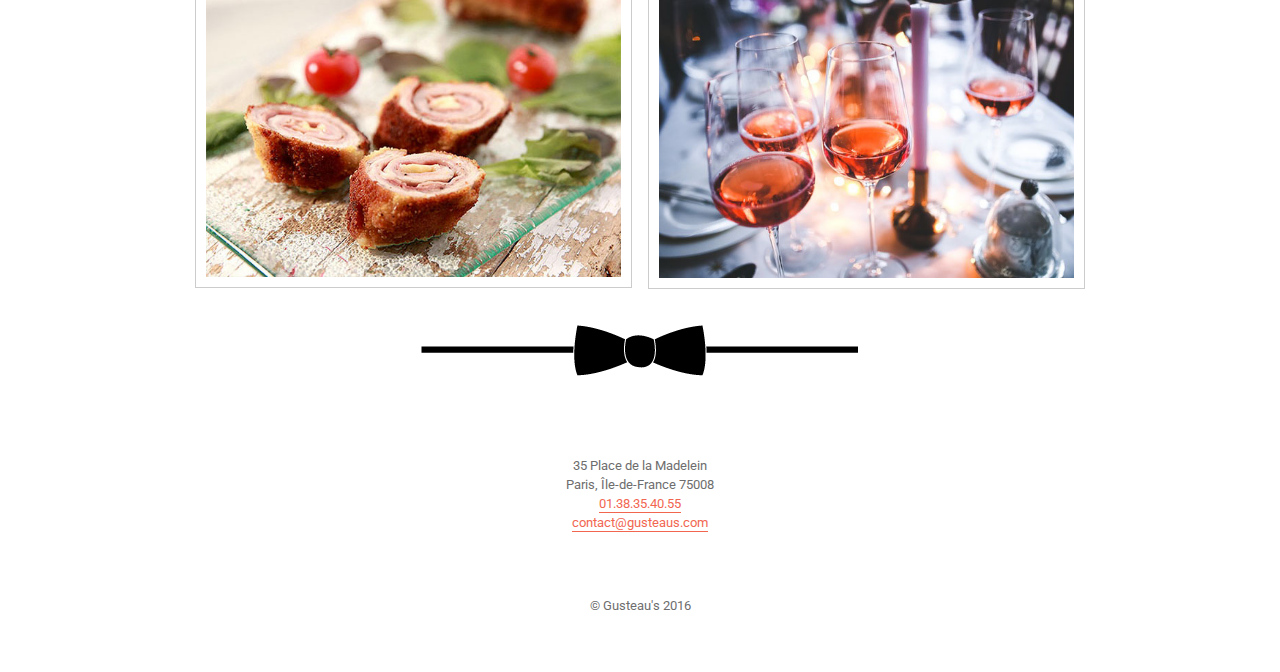
==== commit 52a506d1: "Change slight header styling, add index copy" ====
--- a/index.html
+++ b/index.html
@@ -63,7 +63,11 @@
             </section>
             <section class="copy">
                 <h2>Welcome to Gusteau's!</h2>
-                <p>Welcome, and thank you for choosing Gusteau's, the most highly-rated restaurant in Paris, France.</p>
+                <p>Bienvenue! Thank you for choosing Gusteau's, Paris's most highly-rated restaurant in Paris, France. Owned and operated by the Gusteau family since 1954.</p>
+
+                <p>Gusteau's specializes in traditional French cuisine, particularly comfort food. We strive to make our guests feel like family when they visit.</p>
+
+                <p>"Anyone can cook, but only the fearless can be great." --Chef Gusteau</p>
             </section>
             <section class="promotional">
                 <h3>Tonight at Gusteau's</h3>
--- a/css/main.css
+++ b/css/main.css
@@ -338,6 +338,7 @@
 /********* INDEX ONLY *********/
 
 .image-slider img {
+    margin-top: 1em;
     border-top: 1px solid #cccccc;
     border-bottom: 1px solid #cccccc;
     padding: 1em;
@@ -393,7 +394,7 @@
     right: 0;
     margin: 0;
     padding: 2.5em 1em;
-    background: rgba(29, 106, 154, 0.72);
+    background: rgba(27, 71, 101, 0.72);
     text-align: center;
     visibility: hidden;
     opacity: 0;
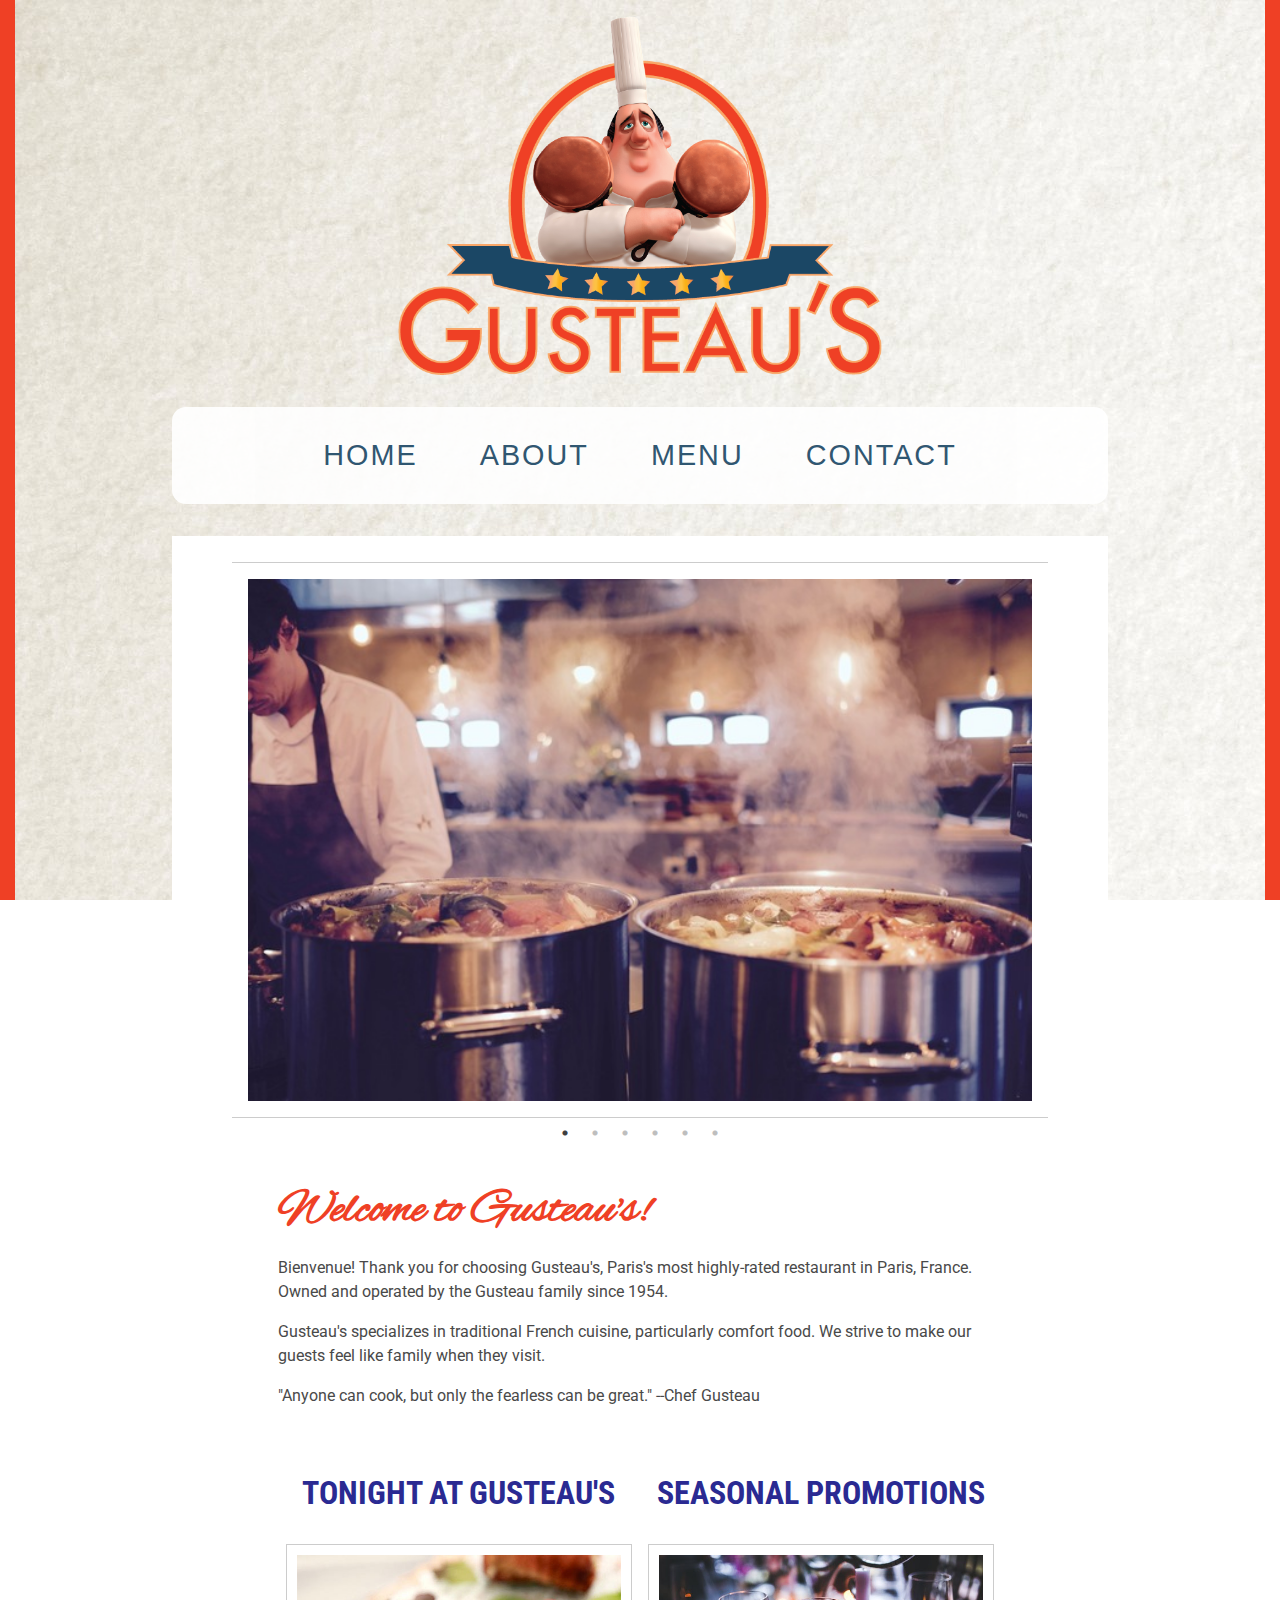
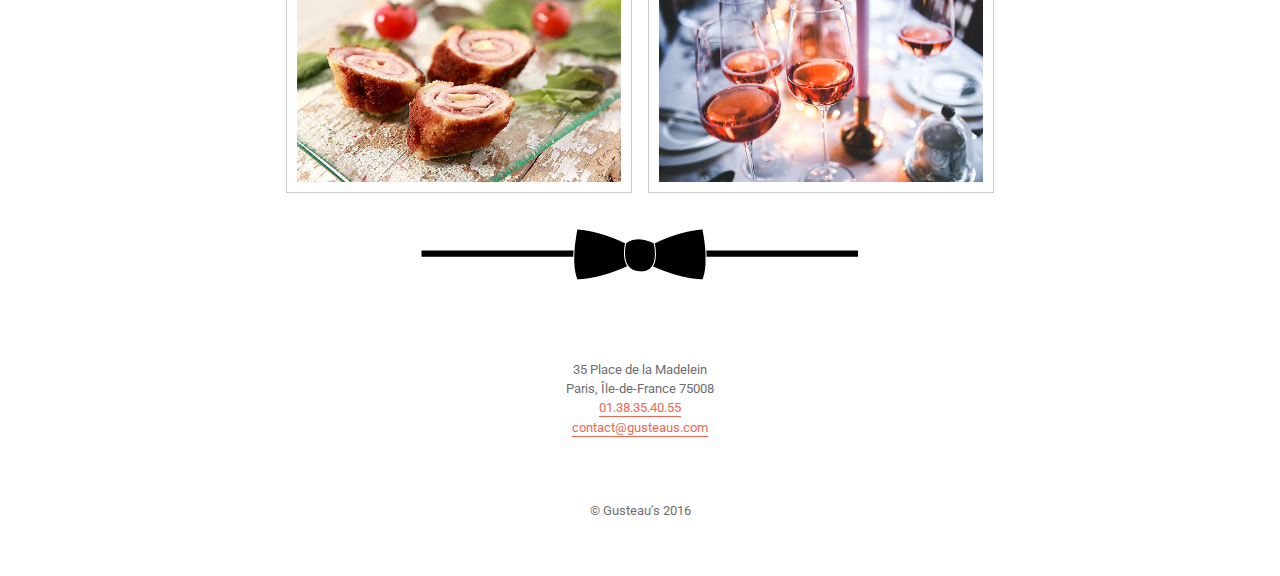
==== commit ae2acd78: "Change headings to make more sense in HTML5 Outliner" ====
--- a/index.html
+++ b/index.html
@@ -68,27 +68,27 @@
                 <p>Gusteau's specializes in traditional French cuisine, particularly comfort food. We strive to make our guests feel like family when they visit.</p>
 
                 <p>"Anyone can cook, but only the fearless can be great." --Chef Gusteau</p>
-            </section>
-            <section class="promotional">
-                <h3>Tonight at Gusteau's</h3>
-                <div class="showcase-wrapper">
-                    <img src="img/cordonbleu.jpg" alt="A delicious display of Veal Cordon Bleu" title="A delicious display of Veal Cordon Bleu" />
-                    <div class="text-overlay">
-                        <p>Chef's Recommendation:</p>
-                        <p><span class="bold">Veal Cordon Bleu</span></p>
+                <article class="promotional">
+                    <h3>Tonight at Gusteau's</h3>
+                    <div class="showcase-wrapper">
+                        <img src="img/cordonbleu.jpg" alt="A delicious display of Veal Cordon Bleu" title="A delicious display of Veal Cordon Bleu" />
+                        <div class="text-overlay">
+                            <p>Chef's Recommendation:</p>
+                            <p><span class="bold">Veal Cordon Bleu</span></p>
+                        </div>
                     </div>
-                </div>
-            </section>
-            <section class="promotional">
-                <h3>Seasonal Promotions</h3>
-                <div class="showcase-wrapper">
-                    <img src="img/wine-on-table.jpg" alt="A display of wine on a table." title="A display of wine on a table." />
-                    <div class="text-overlay">
-                        <p>Buy 2 hor d'Oeuvres</p>
-                        <p>get a</p>
-                        <p><span class="bold">FREE GLASS OF WINE </span></p>
+                </article>
+                <article class="promotional">
+                    <h3>Seasonal Promotions</h3>
+                    <div class="showcase-wrapper">
+                        <img src="img/wine-on-table.jpg" alt="A display of wine on a table." title="A display of wine on a table." />
+                        <div class="text-overlay">
+                            <p>Buy 2 hor d'Oeuvres</p>
+                            <p>get a</p>
+                            <p><span class="bold">FREE GLASS OF WINE </span></p>
+                        </div>
                     </div>
-                </div>
+                </article>
             </section>
             <section>
                 <h3 class="visuallyhidden">Bowtie Separator</h3>
--- a/css/main.css
+++ b/css/main.css
@@ -446,7 +446,8 @@
 }
 
 @media all and (min-width: 600px) {
-    .photo {
+    .photo,
+    .remy {
         max-width: 300px;
         float: right;
         padding: 10px;
@@ -469,7 +470,7 @@
 
 /********* CONTACT PAGE *********/
 
-.hours {
+#hours {
     font-family: "Roboto", sans-serif;
     line-height: 1.5;
     color: #494949;
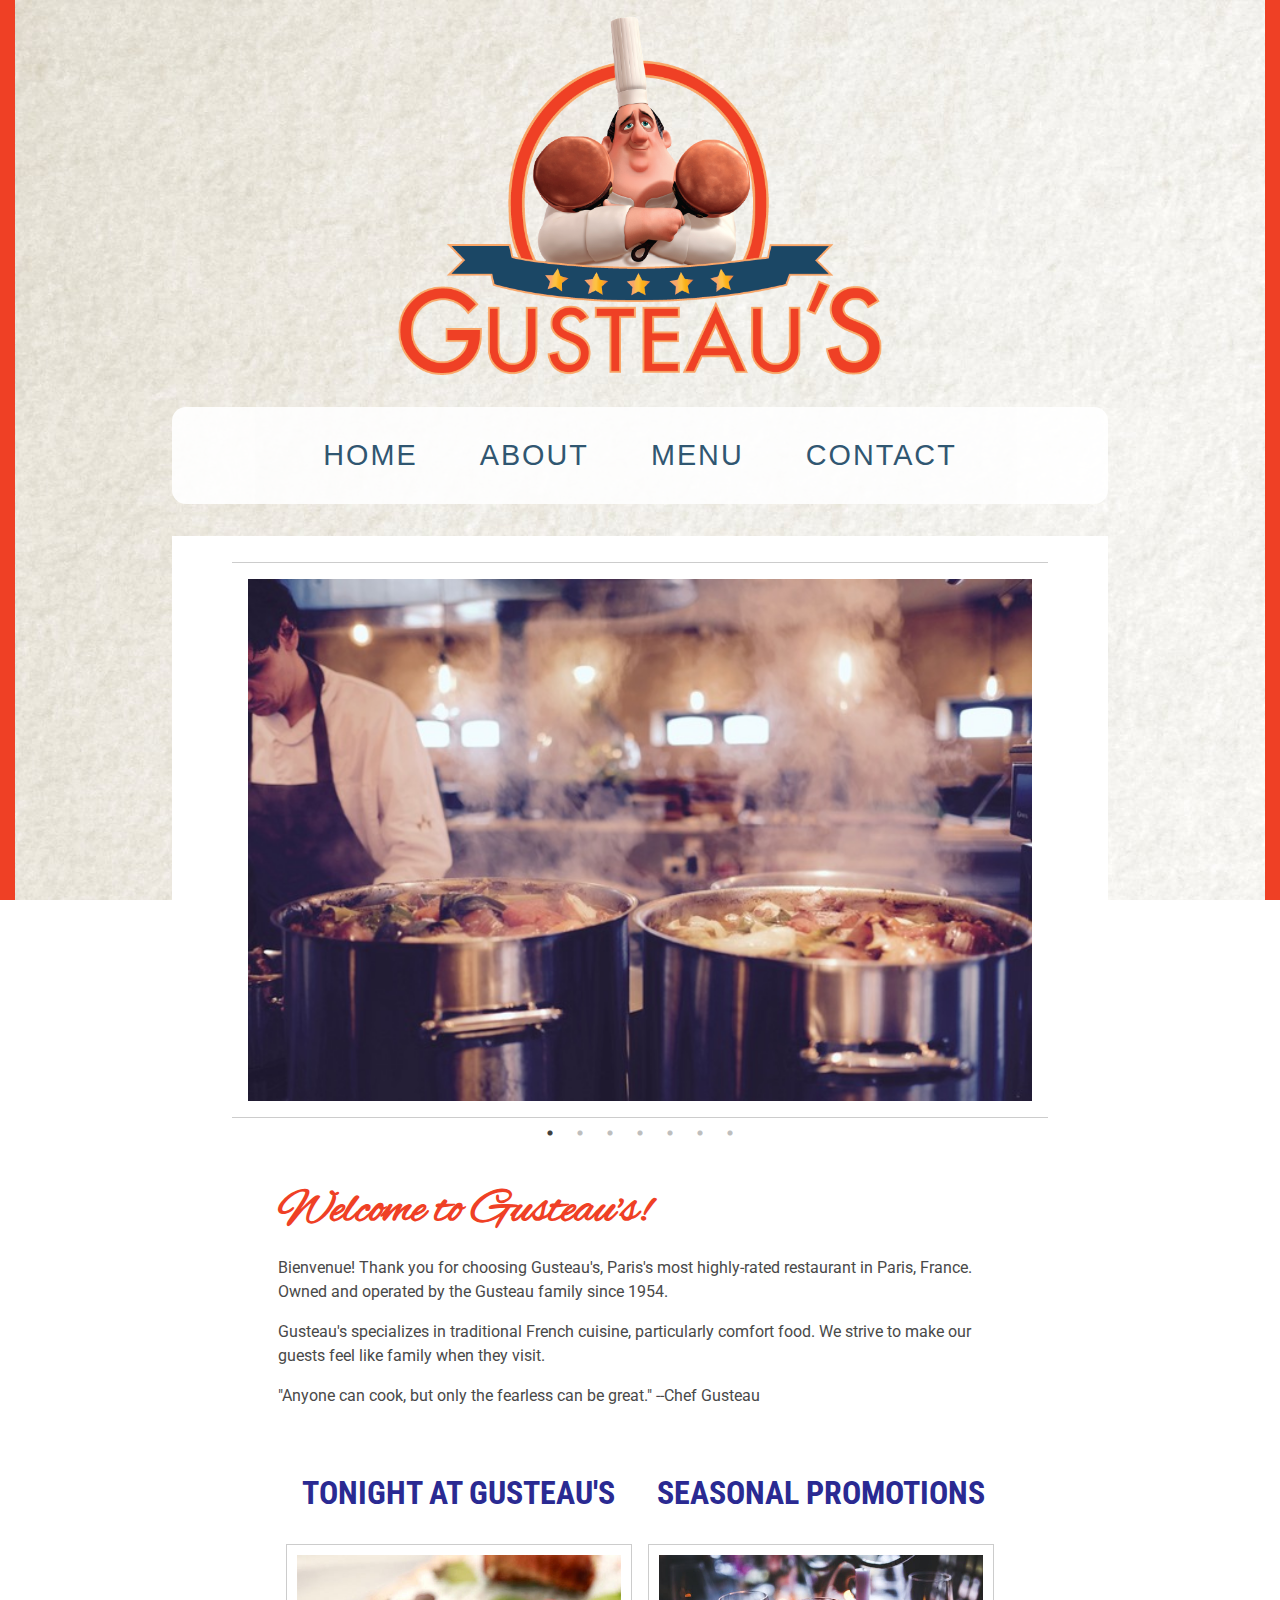
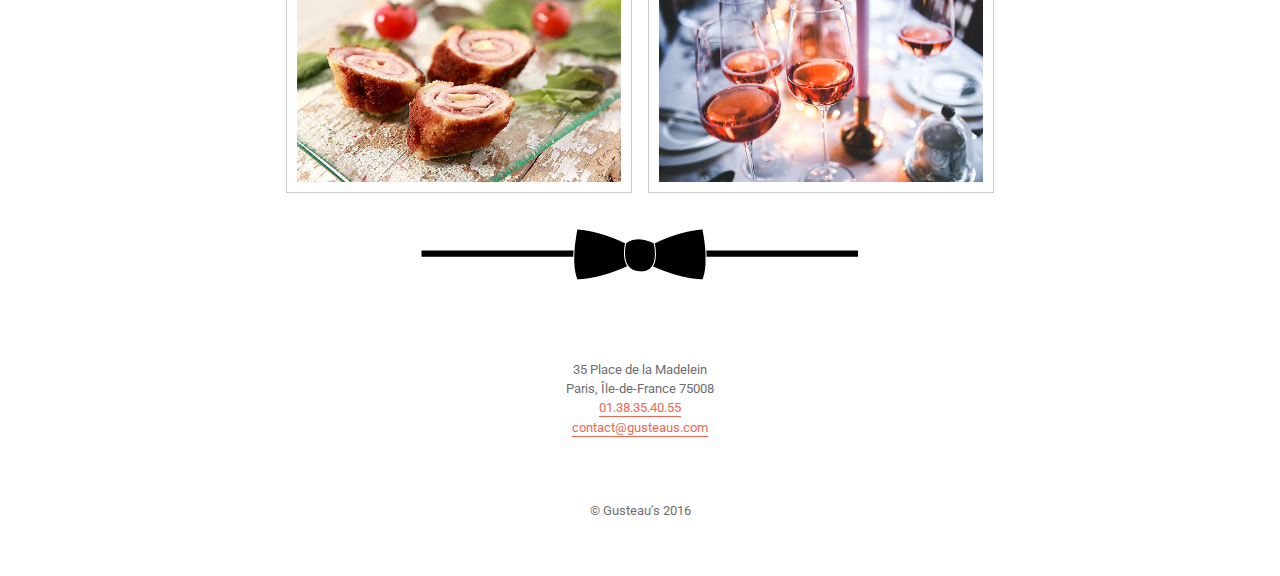
==== commit 714c9096: "Add another photo to Home page's image slider" ====
--- a/index.html
+++ b/index.html
@@ -55,6 +55,9 @@
                     </div>
                     <div>
                         <img class="full" src="img/table-of-wine.jpg" alt="A wine display." title="A wine display." />
+                    </div>
+                    <div>
+                        <img class="full" src="img/vegetables.jpg" alt="Vegetables being chopped." title="Vegetables being chopped." />
                     </div>
                     <div>
                         <img class="full" src="img/pasta-plate.jpg" alt="A delicious pasta dish." title="A delicious pasta dish." />
--- a/css/main.css
+++ b/css/main.css
@@ -414,8 +414,8 @@
 
 @media all and (min-width: 1100px) {
     .text-overlay {
-        font-size: 2em;
-        padding: 2.5em 1em;
+        font-size: 1.7em;
+        padding: 2.4em 1em;
         width: 100%;
         display: block;
         margin: auto;
@@ -498,6 +498,11 @@
     width: 100%;
 }
 
+iframe {
+    width: 100%;
+    height: auto;
+}
+
 /********* MENU PAGE *********/
 
 .menu-name {
@@ -524,6 +529,7 @@
     font-family: "Roboto Condensed", sans-serif;
     text-transform: uppercase;
     font-size: 1.2em;
+    color: #ba553a;
 }
 
 .price {
@@ -594,19 +600,19 @@
 }
 
 .wine {
-    border-right: 4px solid red;
+    border-right: 4px solid #ef4025;
 }
 
 .appetizers {
-    border-right: 4px solid green;
+    border-right: 4px solid #ba553a;
 }
 
 .entrees {
-    border-right: 4px solid blue;
+    border-right: 4px solid #2a2a92;
 }
 
 .desserts {
-    border-right: 4px solid brown;
+    border-right: 4px solid #f58c66;
 }
 
 /* container for the content */
